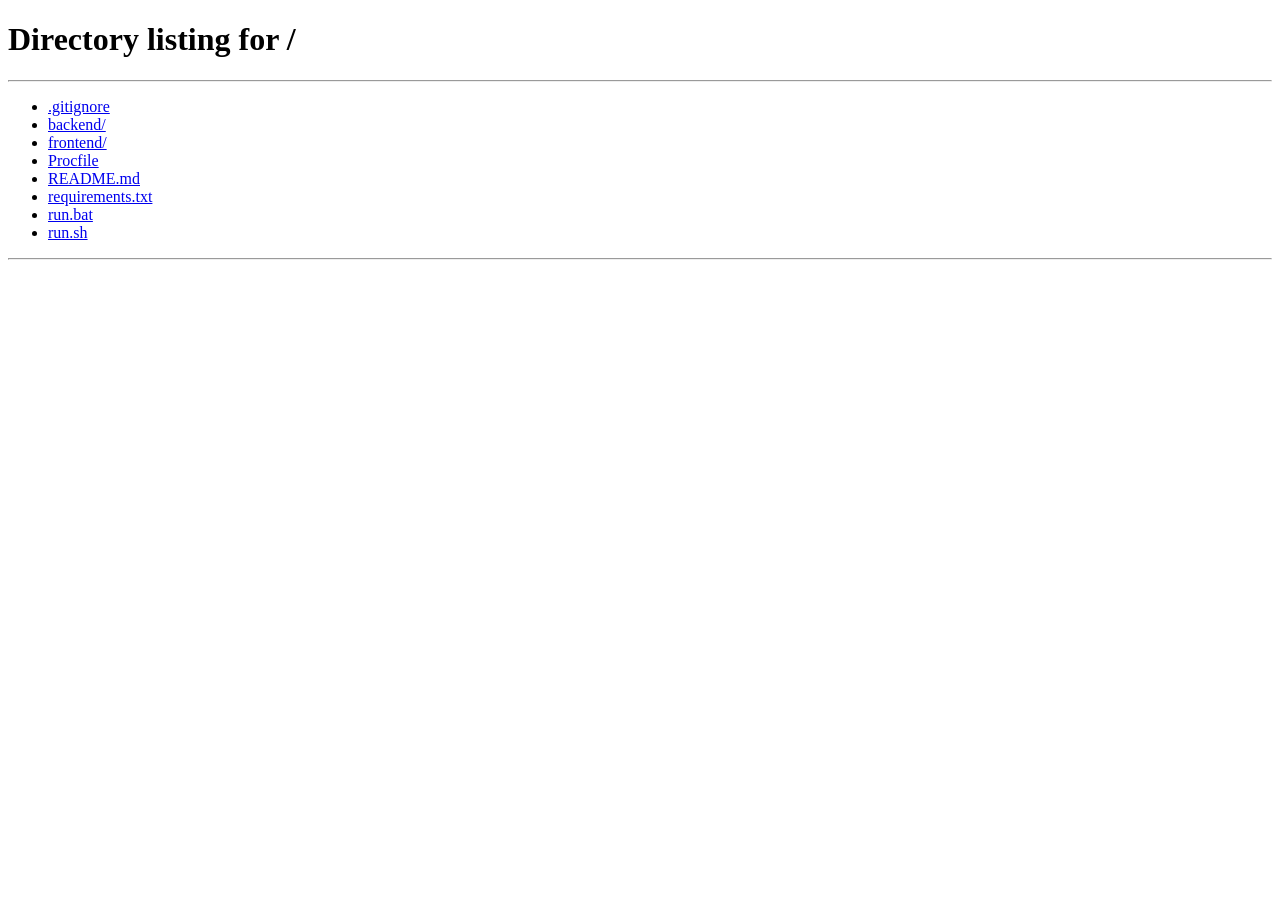
==== frontend/admin.html @ 5fcb751d "SCOPE" ====
<!DOCTYPE html><html lang="en"><head><meta charset="utf-8"><meta name="viewport" content="width=device-width,initial-scale=1"><title>SCOPE · Admin Dashboard</title><link rel="icon" type="image/png" sizes="64x64" href="/favicon.png"><link rel="shortcut icon" href="/favicon.ico"><link rel="apple-touch-icon" href="/logo.png">
<style>
:root{--navy:#0f2a43;--navy2:#16385a;--ink:#1b2a38;--teal:#0f8b8d;--teal-d:#0b6e70;--blue:#1d5a85;--mut:#64748b;--line:rgba(15,42,67,.09);--ok:#16a34a;--bad:#dc2626;--warn:#d97706;
--glass:rgba(255,255,255,.66);--sh:0 10px 34px rgba(15,42,67,.09),inset 0 1px 0 rgba(255,255,255,.95)}
*{box-sizing:border-box}html{scroll-behavior:smooth}
body{margin:0;font:14px/1.5 Inter,"Segoe UI",Roboto,system-ui,-apple-system,sans-serif;color:var(--ink);-webkit-font-smoothing:antialiased;min-height:100vh;
background:#e6eefa}
.hidden{display:none!important}button{font:inherit;cursor:pointer}h1,h2,h3,h4{margin:0;color:var(--navy);letter-spacing:-.01em}
.glass{background:var(--glass);backdrop-filter:blur(18px) saturate(160%);-webkit-backdrop-filter:blur(18px) saturate(160%);border:1px solid rgba(255,255,255,.8);border-radius:20px;box-shadow:var(--sh)}
/* header */
header{position:sticky;top:0;z-index:30;display:flex;align-items:center;gap:18px;padding:12px 28px;background:linear-gradient(135deg,rgba(15,42,67,.97),rgba(22,56,90,.95));backdrop-filter:blur(12px);box-shadow:0 6px 24px rgba(15,42,67,.25)}
.brand{display:flex;align-items:center;gap:11px;color:#fff}.lg{width:40px;height:40px;border-radius:50%;overflow:hidden;background:none;display:flex;align-items:center;justify-content:center;box-shadow:0 4px 14px rgba(25,179,181,.45)}.lg img{width:100%;height:100%;display:block;border-radius:50%;object-fit:cover}
.brand b{font-size:17px;letter-spacing:.06em}.brand small{display:block;font-size:10.5px;letter-spacing:.14em;color:#9fc4de;margin-top:-2px}
nav{display:flex;gap:4px;padding:4px;border-radius:999px;background:rgba(255,255,255,.08);margin-left:14px}
nav button{display:flex;align-items:center;gap:7px;background:none;border:0;color:#bcd3e6;padding:8px 18px;border-radius:999px;font-weight:600;font-size:13.5px;transition:.25s;white-space:nowrap}
nav button svg{width:16px;height:16px}nav button:hover{color:#fff}nav button.on{background:linear-gradient(135deg,#19b3b5,#1d78b5);color:#fff;box-shadow:0 4px 14px rgba(25,179,181,.4)}
.sp{flex:1}.live{display:flex;align-items:center;gap:8px;color:#b5d0e4;font-size:12.5px;padding:6px 12px;border-radius:99px;background:rgba(255,255,255,.07)}
.dot{width:8px;height:8px;border-radius:50%;background:#34d399;animation:pl 1.8s infinite}.dot.off{background:#f87171;animation:none}
@keyframes pl{0%{box-shadow:0 0 0 0 rgba(52,211,153,.7)}70%{box-shadow:0 0 0 8px rgba(52,211,153,0)}100%{box-shadow:0 0 0 0 rgba(52,211,153,0)}}
.out{background:rgba(255,255,255,.1);color:#fff;border:1px solid rgba(255,255,255,.18);border-radius:9px;padding:7px 15px;font-weight:600;font-size:13px;transition:.2s}.out:hover{background:rgba(255,255,255,.2)}
main{max-width:1480px;margin:auto;padding:26px 28px 50px}
.pt{display:flex;align-items:flex-end;justify-content:space-between;margin-bottom:20px;gap:12px;flex-wrap:wrap}.pt h2{font-size:24px;font-weight:800}.pt p{margin:2px 0 0;color:var(--mut)}
/* stat cards */
.cards{display:grid;grid-template-columns:repeat(3,1fr);gap:20px;margin-bottom:22px}
.st{padding:22px 24px;display:flex;align-items:center;gap:18px;position:relative;overflow:hidden;transition:transform .25s,box-shadow .25s}
.st:hover{transform:translateY(-3px);box-shadow:0 16px 40px rgba(15,42,67,.14),inset 0 1px 0 #fff}
.st:after{content:"";position:absolute;right:-40px;top:-40px;width:130px;height:130px;border-radius:50%;background:radial-gradient(circle,rgba(15,139,141,.16),transparent 70%)}
.ic{width:54px;height:54px;border-radius:16px;display:flex;align-items:center;justify-content:center;color:#fff;flex:none;box-shadow:0 8px 18px rgba(15,42,67,.2)}.ic svg{width:26px;height:26px}
.g1{background:linear-gradient(135deg,#1d78b5,#16385a)}.g2{background:linear-gradient(135deg,#34d399,#0f8b8d)}.g3{background:linear-gradient(135deg,#8b7bf0,#3a56c5)}
.st .l{font-size:12px;font-weight:700;letter-spacing:.08em;text-transform:uppercase;color:var(--mut)}.st .n{font-size:36px;font-weight:800;color:var(--navy);line-height:1.1;margin:2px 0}.st .s{font-size:12.5px;color:var(--mut)}
/* overview grid */
.ov{display:grid;grid-template-columns:minmax(0,2fr) minmax(300px,1fr);gap:20px;align-items:stretch}
.panel{padding:22px 24px;display:flex;flex-direction:column;min-width:0}
.ph{display:flex;align-items:center;justify-content:space-between;gap:10px;flex-wrap:wrap;margin-bottom:14px}.ph h3{font-size:16px}.ph p{margin:1px 0 0;color:var(--mut);font-size:12.5px}
.seg{display:flex;padding:3px;border-radius:10px;background:rgba(15,42,67,.07)}.seg button{border:0;background:none;padding:6px 13px;border-radius:8px;font-size:12.5px;font-weight:600;color:var(--mut);transition:.2s}.seg button.on{background:#fff;color:var(--teal-d);box-shadow:0 2px 8px rgba(15,42,67,.12)}
#chart{position:relative;flex:1;min-height:300px}#chart svg{width:100%;height:auto;display:block;overflow:visible}
svg text{fill:#7a8ea1;font-size:11px}svg .gl{stroke:rgba(15,42,67,.08)}.tip{position:absolute;pointer-events:none;background:var(--navy);color:#fff;padding:7px 11px;border-radius:9px;font-size:12px;transform:translate(-50%,-110%);white-space:nowrap;box-shadow:0 8px 20px rgba(15,42,67,.3);opacity:0;transition:opacity .15s;z-index:3}
.cm{display:flex;gap:22px;margin-bottom:6px}.cm div{font-size:12px;color:var(--mut)}.cm b{display:block;font-size:20px;color:var(--navy)}
/* feed */
.feed{flex:1;overflow-y:auto;max-height:420px;margin:0 -8px;padding:0 8px}.feed::-webkit-scrollbar{width:6px}.feed::-webkit-scrollbar-thumb{background:rgba(15,42,67,.18);border-radius:9px}
.fi{display:flex;gap:12px;padding:11px 10px;border-radius:12px;transition:background .2s}.fi:hover{background:rgba(15,139,141,.07)}.fi.new{animation:in .6s ease}
@keyframes in{from{opacity:0;transform:translateY(-12px);background:rgba(15,139,141,.2)}to{opacity:1;transform:none}}
.fic{width:34px;height:34px;border-radius:10px;display:flex;align-items:center;justify-content:center;flex:none;background:rgba(15,139,141,.12);color:var(--teal-d)}.fic svg{width:17px;height:17px}
.fic.t-upload{background:rgba(217,119,6,.13);color:var(--warn)}.fic.t-prediction{background:rgba(139,123,240,.16);color:#5b46d6}.fic.t-logout{background:rgba(100,116,139,.15);color:var(--mut)}.fic.bad{background:rgba(220,38,38,.12);color:var(--bad)}
.fm{min-width:0;flex:1;font-size:13.5px}.fm .d{color:var(--mut);font-size:12px;white-space:nowrap;overflow:hidden;text-overflow:ellipsis}.fm .t{color:#8799ab;font-size:11.5px}
/* boxes / tables */
.box{overflow:hidden}.bh{display:flex;flex-wrap:wrap;gap:10px;align-items:center;padding:18px 22px;border-bottom:1px solid var(--line)}.bh h3{font-size:16px;flex:1;min-width:150px}
input,select{background:rgba(255,255,255,.85);color:var(--ink);border:1px solid rgba(15,42,67,.14);border-radius:10px;padding:8px 12px;font:inherit;min-width:0;transition:.15s}input:focus,select:focus{outline:0;border-color:var(--teal);box-shadow:0 0 0 3px rgba(15,139,141,.18)}
input[type=search],input[data-f=q]{min-width:220px}
.tw{overflow-x:auto}table{width:100%;border-collapse:collapse;min-width:680px}
th{text-align:left;font-size:11px;text-transform:uppercase;letter-spacing:.08em;color:var(--mut);padding:12px 18px;white-space:nowrap;background:rgba(15,42,67,.035);font-weight:700}th.s{cursor:pointer;user-select:none}th.s:hover{color:var(--teal-d)}th .ar{color:var(--teal)}
td{padding:13px 18px;border-top:1px solid var(--line);vertical-align:middle}tbody tr{transition:background .15s}tbody tr:hover{background:rgba(15,139,141,.06)}tr.clk{cursor:pointer}
.pill{display:inline-flex;align-items:center;gap:5px;padding:3px 11px;border-radius:99px;font-size:11.5px;font-weight:700}
.p-ok{background:rgba(22,163,74,.13);color:#15803d}.p-bad{background:rgba(220,38,38,.12);color:#b91c1c}.p-warn{background:rgba(217,119,6,.14);color:#b45309}.p-mu{background:rgba(100,116,139,.14);color:#475569}.p-in{background:rgba(15,139,141,.13);color:var(--teal-d)}
.mu{color:var(--mut)}.mono{font-family:ui-monospace,Menlo,Consolas,monospace;font-size:12.5px}.empty{padding:44px;text-align:center;color:var(--mut)}
.btn{background:linear-gradient(135deg,#12a0a2,#1d6ea8);color:#fff;border:0;border-radius:9px;padding:7px 14px;font-weight:600;font-size:12.5px;box-shadow:0 4px 12px rgba(15,139,141,.3);transition:.2s}.btn:hover{transform:translateY(-1px);box-shadow:0 7px 16px rgba(15,139,141,.38)}
.btn.g{background:rgba(255,255,255,.9);color:var(--navy);box-shadow:0 1px 4px rgba(15,42,67,.14)}
.pg{display:flex;flex-wrap:wrap;gap:10px;align-items:center;justify-content:space-between;padding:13px 22px;border-top:1px solid var(--line);color:var(--mut);font-size:12.5px}.pg div{display:flex;gap:8px;align-items:center}.pg select{padding:4px 8px;width:auto}
.pg button{background:rgba(255,255,255,.9);color:var(--navy);border:1px solid rgba(15,42,67,.14);border-radius:8px;padding:5px 12px;font-weight:600}.pg button:disabled{opacity:.4;cursor:default}
.gdot{width:9px;height:9px;border-radius:50%;background:#16a34a;box-shadow:0 0 0 3px rgba(22,163,74,.18);flex:none}
.rlink{background:none;border:0;padding:0;font-weight:700;color:var(--navy);cursor:pointer;text-decoration:none}.rlink:hover{color:var(--teal-d);text-decoration:underline}
.dsw{display:flex;flex-direction:column;gap:5px;align-items:flex-start;max-width:300px}.dsl{display:flex;flex-direction:column;gap:2px;align-items:flex-start;max-height:150px;overflow-y:auto;width:100%}.dsl:not(.open){overflow:hidden}.more{background:none;border:0;padding:0;color:var(--teal-d);font-size:12px;font-weight:700;cursor:pointer}.more:hover{text-decoration:underline}.dsl button{background:none;border:0;padding:0;color:var(--blue);font-weight:600;font-size:12.5px;text-align:left;cursor:pointer;max-width:280px;overflow:hidden;text-overflow:ellipsis;white-space:nowrap}.dsl button:hover{color:var(--teal-d);text-decoration:underline}
.who{display:flex;align-items:center;gap:10px;font-weight:700}.av{width:30px;height:30px;border-radius:50%;background:linear-gradient(135deg,#19b3b5,#1d5a85);color:#fff;display:flex;align-items:center;justify-content:center;font-size:11px;font-weight:700}
/* drawer */
#veil{position:fixed;inset:0;background:rgba(15,42,67,.35);backdrop-filter:blur(3px);opacity:0;pointer-events:none;transition:.3s;z-index:40}#veil.on{opacity:1;pointer-events:auto}
#drw{position:fixed;top:0;right:0;bottom:0;width:560px;max-width:100%;z-index:41;transform:translateX(105%);transition:transform .35s cubic-bezier(.4,0,.2,1);display:flex;flex-direction:column;border-radius:22px 0 0 22px;background:rgba(244,248,252,.93)}#drw.on{transform:none}
.dh{padding:22px 24px 16px;border-bottom:1px solid var(--line)}.dh .row{display:flex;justify-content:space-between;align-items:flex-start;gap:10px}.x{border:0;background:rgba(15,42,67,.08);border-radius:50%;width:32px;height:32px;font-size:18px;color:var(--navy)}
.ms{display:grid;grid-template-columns:repeat(4,1fr);gap:10px;margin-top:14px}.ms div{background:#fff;border-radius:12px;padding:9px 11px;box-shadow:0 1px 4px rgba(15,42,67,.08)}.ms b{display:block;font-size:19px;color:var(--navy)}.ms span{font-size:11px;color:var(--mut)}
.df{display:flex;gap:8px;flex-wrap:wrap;padding:14px 24px 4px}.df select,.df input{flex:1;min-width:120px;padding:7px 10px}
.dl{flex:1;overflow-y:auto;padding:6px 24px}.dp{padding:12px 24px;border-top:1px solid var(--line);display:flex;justify-content:space-between;align-items:center;color:var(--mut);font-size:12.5px}
.dp button{background:#fff;border:1px solid rgba(15,42,67,.14);border-radius:8px;padding:5px 12px;font-weight:600;color:var(--navy)}.dp button:disabled{opacity:.4}
.kv{display:grid;grid-template-columns:auto 1fr;gap:8px 18px;margin:10px 0 18px}.kv span:nth-child(odd){color:var(--mut)}
#mod{position:fixed;inset:0;background:rgba(15,42,67,.4);backdrop-filter:blur(4px);display:flex;align-items:center;justify-content:center;padding:16px;z-index:60}#mod>div{max-width:580px;width:100%;max-height:86vh;overflow:auto;padding:26px;background:rgba(255,255,255,.95)}
#toasts{position:fixed;top:78px;right:20px;z-index:70;display:flex;flex-direction:column;gap:10px;pointer-events:none}
.ts{display:flex;gap:11px;align-items:center;max-width:340px;padding:11px 15px;border-radius:14px;background:rgba(15,42,67,.95);color:#fff;font-size:13px;box-shadow:0 12px 30px rgba(15,42,67,.35);animation:tin .4s ease;transition:.4s}.ts.o{opacity:0;transform:translateX(30px)}.ts .fic{background:rgba(255,255,255,.14);color:#7ee7e8}
@keyframes tin{from{opacity:0;transform:translateX(40px)}to{opacity:1;transform:none}}
@media(max-width:1000px){.ov{grid-template-columns:1fr}.cards{grid-template-columns:1fr}.feed{max-height:340px}header{flex-wrap:wrap;gap:10px;padding:10px 14px}nav{order:3;width:100%;margin:0;overflow-x:auto}.sp{display:none}.live{margin-left:auto}main{padding:18px 14px 40px}}
@media(max-width:560px){.ms{grid-template-columns:repeat(2,1fr)}.st .n{font-size:30px}#drw{border-radius:0}.bh{padding:14px}input[data-f=q]{min-width:0;width:100%}}

/* ===== admin background: soft aurora light + engineering grid + flowing contour waves (light, calm, no particles) ===== */
body{background:linear-gradient(180deg,#f3f8fe 0%,#e8f1fc 55%,#e1ecfa 100%)}
#bgfx{position:fixed;inset:0;z-index:-1;pointer-events:none;overflow:hidden}
#bgfx i{position:absolute;border-radius:50%;filter:blur(70px);will-change:transform}
#bgfx .a1{width:620px;height:620px;left:-140px;top:-160px;background:radial-gradient(circle,rgba(47,125,225,.34),transparent 68%);animation:aur1 22s ease-in-out infinite alternate}
#bgfx .a2{width:680px;height:560px;right:-160px;top:-60px;background:radial-gradient(circle,rgba(25,192,184,.30),transparent 68%);animation:aur2 26s ease-in-out infinite alternate}
#bgfx .a3{width:760px;height:520px;left:32%;bottom:-260px;background:radial-gradient(circle,rgba(110,120,240,.26),transparent 68%);animation:aur3 30s ease-in-out infinite alternate}
#bgfx .grid{position:absolute;inset:0;background-image:linear-gradient(rgba(47,100,185,.07) 1px,transparent 1px),linear-gradient(90deg,rgba(47,100,185,.07) 1px,transparent 1px);background-size:48px 48px;
 -webkit-mask-image:radial-gradient(ellipse 80% 70% at 50% 35%,#000 0,transparent 100%);mask-image:radial-gradient(ellipse 80% 70% at 50% 35%,#000 0,transparent 100%)}
#bgfx .wv{position:absolute;left:0;bottom:0;width:200%;height:34vh;min-height:220px;animation:wvx 70s linear infinite;will-change:transform}
@keyframes wvx{to{transform:translateX(-50%)}}
@keyframes aur1{to{transform:translate3d(180px,120px,0) scale(1.15)}}
@keyframes aur2{to{transform:translate3d(-200px,140px,0) scale(1.1)}}
@keyframes aur3{to{transform:translate3d(-220px,-60px,0) scale(1.18)}}
@media(prefers-reduced-motion:reduce){#bgfx i,#bgfx .wv{animation:none}}
.glass{background:rgba(255,255,255,.80);border:1px solid rgba(255,255,255,.9);box-shadow:0 10px 34px rgba(30,80,160,.10),inset 0 1px 0 #fff;-webkit-backdrop-filter:blur(14px) saturate(150%);backdrop-filter:blur(14px) saturate(150%)}
header{-webkit-backdrop-filter:none;backdrop-filter:none}
</style></head><body>
<div id="bgfx" aria-hidden="true"><i class="a1"></i><i class="a2"></i><i class="a3"></i><div class="grid"></div>
<svg class="wv" viewBox="0 0 2880 320" preserveAspectRatio="none" focusable="false"><defs><linearGradient id="wg1" x1="0" x2="1"><stop offset="0" stop-color="#2f7de1"/><stop offset=".5" stop-color="#19c0b8"/><stop offset="1" stop-color="#5b7cf0"/></linearGradient><linearGradient id="wg2" x1="0" x2="1"><stop offset="0" stop-color="#19c0b8"/><stop offset=".5" stop-color="#4f8fe6"/><stop offset="1" stop-color="#19c0b8"/></linearGradient><linearGradient id="wf" x1="0" y1="0" x2="0" y2="1"><stop offset="0" stop-color="#4f8fe6" stop-opacity=".16"/><stop offset="1" stop-color="#4f8fe6" stop-opacity="0"/></linearGradient></defs><path d="M0,150.0 L20,160.0 L40,169.3 L60,177.3 L80,183.6 L100,187.8 L120,189.8 L140,189.6 L160,187.6 L180,184.0 L200,179.4 L220,174.3 L240,169.1 L260,164.3 L280,160.1 L300,156.7 L320,154.0 L340,151.8 L360,150.0 L380,148.2 L400,146.0 L420,143.3 L440,139.9 L460,135.7 L480,130.9 L500,125.7 L520,120.6 L540,116.0 L560,112.4 L580,110.4 L600,110.2 L620,112.2 L640,116.4 L660,122.7 L680,130.7 L700,140.0 L720,150.0 L740,160.0 L760,169.3 L780,177.3 L800,183.6 L820,187.8 L840,189.8 L860,189.6 L880,187.6 L900,184.0 L920,179.4 L940,174.3 L960,169.1 L980,164.3 L1000,160.1 L1020,156.7 L1040,154.0 L1060,151.8 L1080,150.0 L1100,148.2 L1120,146.0 L1140,143.3 L1160,139.9 L1180,135.7 L1200,130.9 L1220,125.7 L1240,120.6 L1260,116.0 L1280,112.4 L1300,110.4 L1320,110.2 L1340,112.2 L1360,116.4 L1380,122.7 L1400,130.7 L1420,140.0 L1440,150.0 L1460,160.0 L1480,169.3 L1500,177.3 L1520,183.6 L1540,187.8 L1560,189.8 L1580,189.6 L1600,187.6 L1620,184.0 L1640,179.4 L1660,174.3 L1680,169.1 L1700,164.3 L1720,160.1 L1740,156.7 L1760,154.0 L1780,151.8 L1800,150.0 L1820,148.2 L1840,146.0 L1860,143.3 L1880,139.9 L1900,135.7 L1920,130.9 L1940,125.7 L1960,120.6 L1980,116.0 L2000,112.4 L2020,110.4 L2040,110.2 L2060,112.2 L2080,116.4 L2100,122.7 L2120,130.7 L2140,140.0 L2160,150.0 L2180,160.0 L2200,169.3 L2220,177.3 L2240,183.6 L2260,187.8 L2280,189.8 L2300,189.6 L2320,187.6 L2340,184.0 L2360,179.4 L2380,174.3 L2400,169.1 L2420,164.3 L2440,160.1 L2460,156.7 L2480,154.0 L2500,151.8 L2520,150.0 L2540,148.2 L2560,146.0 L2580,143.3 L2600,139.9 L2620,135.7 L2640,130.9 L2660,125.7 L2680,120.6 L2700,116.0 L2720,112.4 L2740,110.4 L2760,110.2 L2780,112.2 L2800,116.4 L2820,122.7 L2840,130.7 L2860,140.0 L2880,150.0 L2880,320 L0,320 Z" fill="url(#wf)"/><path d="M0,150.0 L20,160.0 L40,169.3 L60,177.3 L80,183.6 L100,187.8 L120,189.8 L140,189.6 L160,187.6 L180,184.0 L200,179.4 L220,174.3 L240,169.1 L260,164.3 L280,160.1 L300,156.7 L320,154.0 L340,151.8 L360,150.0 L380,148.2 L400,146.0 L420,143.3 L440,139.9 L460,135.7 L480,130.9 L500,125.7 L520,120.6 L540,116.0 L560,112.4 L580,110.4 L600,110.2 L620,112.2 L640,116.4 L660,122.7 L680,130.7 L700,140.0 L720,150.0 L740,160.0 L760,169.3 L780,177.3 L800,183.6 L820,187.8 L840,189.8 L860,189.6 L880,187.6 L900,184.0 L920,179.4 L940,174.3 L960,169.1 L980,164.3 L1000,160.1 L1020,156.7 L1040,154.0 L1060,151.8 L1080,150.0 L1100,148.2 L1120,146.0 L1140,143.3 L1160,139.9 L1180,135.7 L1200,130.9 L1220,125.7 L1240,120.6 L1260,116.0 L1280,112.4 L1300,110.4 L1320,110.2 L1340,112.2 L1360,116.4 L1380,122.7 L1400,130.7 L1420,140.0 L1440,150.0 L1460,160.0 L1480,169.3 L1500,177.3 L1520,183.6 L1540,187.8 L1560,189.8 L1580,189.6 L1600,187.6 L1620,184.0 L1640,179.4 L1660,174.3 L1680,169.1 L1700,164.3 L1720,160.1 L1740,156.7 L1760,154.0 L1780,151.8 L1800,150.0 L1820,148.2 L1840,146.0 L1860,143.3 L1880,139.9 L1900,135.7 L1920,130.9 L1940,125.7 L1960,120.6 L1980,116.0 L2000,112.4 L2020,110.4 L2040,110.2 L2060,112.2 L2080,116.4 L2100,122.7 L2120,130.7 L2140,140.0 L2160,150.0 L2180,160.0 L2200,169.3 L2220,177.3 L2240,183.6 L2260,187.8 L2280,189.8 L2300,189.6 L2320,187.6 L2340,184.0 L2360,179.4 L2380,174.3 L2400,169.1 L2420,164.3 L2440,160.1 L2460,156.7 L2480,154.0 L2500,151.8 L2520,150.0 L2540,148.2 L2560,146.0 L2580,143.3 L2600,139.9 L2620,135.7 L2640,130.9 L2660,125.7 L2680,120.6 L2700,116.0 L2720,112.4 L2740,110.4 L2760,110.2 L2780,112.2 L2800,116.4 L2820,122.7 L2840,130.7 L2860,140.0 L2880,150.0" fill="none" stroke="url(#wg1)" stroke-width="1.6" opacity="0.55"/><path d="M0,210.8 L20,209.3 L40,206.2 L60,202.0 L80,197.1 L100,192.0 L120,187.0 L140,182.5 L160,178.7 L180,175.6 L200,173.3 L220,171.5 L240,170.1 L260,168.8 L280,167.3 L300,165.4 L320,163.0 L340,160.1 L360,156.9 L380,153.5 L400,150.4 L420,147.8 L440,146.1 L460,145.8 L480,147.0 L500,150.0 L520,154.5 L540,160.6 L560,167.9 L580,175.9 L600,184.1 L620,192.0 L640,199.0 L660,204.6 L680,208.6 L700,210.7 L720,210.8 L740,209.3 L760,206.2 L780,202.0 L800,197.1 L820,192.0 L840,187.0 L860,182.5 L880,178.7 L900,175.6 L920,173.3 L940,171.5 L960,170.1 L980,168.8 L1000,167.3 L1020,165.4 L1040,163.0 L1060,160.1 L1080,156.9 L1100,153.5 L1120,150.4 L1140,147.8 L1160,146.1 L1180,145.8 L1200,147.0 L1220,150.0 L1240,154.5 L1260,160.6 L1280,167.9 L1300,175.9 L1320,184.1 L1340,192.0 L1360,199.0 L1380,204.6 L1400,208.6 L1420,210.7 L1440,210.8 L1460,209.3 L1480,206.2 L1500,202.0 L1520,197.1 L1540,192.0 L1560,187.0 L1580,182.5 L1600,178.7 L1620,175.6 L1640,173.3 L1660,171.5 L1680,170.1 L1700,168.8 L1720,167.3 L1740,165.4 L1760,163.0 L1780,160.1 L1800,156.9 L1820,153.5 L1840,150.4 L1860,147.8 L1880,146.1 L1900,145.8 L1920,147.0 L1940,150.0 L1960,154.5 L1980,160.6 L2000,167.9 L2020,175.9 L2040,184.1 L2060,192.0 L2080,199.0 L2100,204.6 L2120,208.6 L2140,210.7 L2160,210.8 L2180,209.3 L2200,206.2 L2220,202.0 L2240,197.1 L2260,192.0 L2280,187.0 L2300,182.5 L2320,178.7 L2340,175.6 L2360,173.3 L2380,171.5 L2400,170.1 L2420,168.8 L2440,167.3 L2460,165.4 L2480,163.0 L2500,160.1 L2520,156.9 L2540,153.5 L2560,150.4 L2580,147.8 L2600,146.1 L2620,145.8 L2640,147.0 L2660,150.0 L2680,154.5 L2700,160.6 L2720,167.9 L2740,175.9 L2760,184.1 L2780,192.0 L2800,199.0 L2820,204.6 L2840,208.6 L2860,210.7 L2880,210.8" fill="none" stroke="url(#wg2)" stroke-width="1.4" opacity="0.45"/><path d="M0,215.7 L20,208.0 L40,201.3 L60,195.8 L80,191.6 L100,188.6 L120,186.4 L140,184.9 L160,183.4 L180,181.8 L200,179.7 L220,177.0 L240,173.8 L260,170.1 L280,166.5 L300,163.4 L320,161.2 L340,160.5 L360,161.7 L380,165.1 L400,170.7 L420,178.5 L440,188.2 L460,199.0 L480,210.5 L500,221.8 L520,232.1 L540,240.8 L560,247.2 L580,250.9 L600,251.9 L620,250.1 L640,245.8 L660,239.7 L680,232.1 L700,223.9 L720,215.7 L740,208.0 L760,201.3 L780,195.8 L800,191.6 L820,188.6 L840,186.4 L860,184.9 L880,183.4 L900,181.8 L920,179.7 L940,177.0 L960,173.8 L980,170.1 L1000,166.5 L1020,163.4 L1040,161.2 L1060,160.5 L1080,161.7 L1100,165.1 L1120,170.7 L1140,178.5 L1160,188.2 L1180,199.0 L1200,210.5 L1220,221.8 L1240,232.1 L1260,240.8 L1280,247.2 L1300,250.9 L1320,251.9 L1340,250.1 L1360,245.8 L1380,239.7 L1400,232.1 L1420,223.9 L1440,215.7 L1460,208.0 L1480,201.3 L1500,195.8 L1520,191.6 L1540,188.6 L1560,186.4 L1580,184.9 L1600,183.4 L1620,181.8 L1640,179.7 L1660,177.0 L1680,173.8 L1700,170.1 L1720,166.5 L1740,163.4 L1760,161.2 L1780,160.5 L1800,161.7 L1820,165.1 L1840,170.7 L1860,178.5 L1880,188.2 L1900,199.0 L1920,210.5 L1940,221.8 L1960,232.1 L1980,240.8 L2000,247.2 L2020,250.9 L2040,251.9 L2060,250.1 L2080,245.8 L2100,239.7 L2120,232.1 L2140,223.9 L2160,215.7 L2180,208.0 L2200,201.3 L2220,195.8 L2240,191.6 L2260,188.6 L2280,186.4 L2300,184.9 L2320,183.4 L2340,181.8 L2360,179.7 L2380,177.0 L2400,173.8 L2420,170.1 L2440,166.5 L2460,163.4 L2480,161.2 L2500,160.5 L2520,161.7 L2540,165.1 L2560,170.7 L2580,178.5 L2600,188.2 L2620,199.0 L2640,210.5 L2660,221.8 L2680,232.1 L2700,240.8 L2720,247.2 L2740,250.9 L2760,251.9 L2780,250.1 L2800,245.8 L2820,239.7 L2840,232.1 L2860,223.9 L2880,215.7" fill="none" stroke="url(#wg1)" stroke-width="1.2" opacity="0.35"/><path d="M0,215.0 L20,214.4 L40,214.0 L60,213.7 L80,213.1 L100,212.3 L120,211.3 L140,210.0 L160,208.7 L180,207.5 L200,206.8 L220,206.9 L240,207.8 L260,209.9 L280,213.1 L300,217.4 L320,222.6 L340,228.4 L360,234.5 L380,240.4 L400,245.8 L420,250.2 L440,253.4 L460,255.1 L480,255.2 L500,253.7 L520,250.9 L540,247.0 L560,242.3 L580,237.3 L600,232.3 L620,227.6 L640,223.5 L660,220.2 L680,217.8 L700,216.1 L720,215.0 L740,214.4 L760,214.0 L780,213.7 L800,213.1 L820,212.3 L840,211.3 L860,210.0 L880,208.7 L900,207.5 L920,206.8 L940,206.9 L960,207.8 L980,209.9 L1000,213.1 L1020,217.4 L1040,222.6 L1060,228.4 L1080,234.5 L1100,240.4 L1120,245.8 L1140,250.2 L1160,253.4 L1180,255.1 L1200,255.2 L1220,253.7 L1240,250.9 L1260,247.0 L1280,242.3 L1300,237.3 L1320,232.3 L1340,227.6 L1360,223.5 L1380,220.2 L1400,217.8 L1420,216.1 L1440,215.0 L1460,214.4 L1480,214.0 L1500,213.7 L1520,213.1 L1540,212.3 L1560,211.3 L1580,210.0 L1600,208.7 L1620,207.5 L1640,206.8 L1660,206.9 L1680,207.8 L1700,209.9 L1720,213.1 L1740,217.4 L1760,222.6 L1780,228.4 L1800,234.5 L1820,240.4 L1840,245.8 L1860,250.2 L1880,253.4 L1900,255.1 L1920,255.2 L1940,253.7 L1960,250.9 L1980,247.0 L2000,242.3 L2020,237.3 L2040,232.3 L2060,227.6 L2080,223.5 L2100,220.2 L2120,217.8 L2140,216.1 L2160,215.0 L2180,214.4 L2200,214.0 L2220,213.7 L2240,213.1 L2260,212.3 L2280,211.3 L2300,210.0 L2320,208.7 L2340,207.5 L2360,206.8 L2380,206.9 L2400,207.8 L2420,209.9 L2440,213.1 L2460,217.4 L2480,222.6 L2500,228.4 L2520,234.5 L2540,240.4 L2560,245.8 L2580,250.2 L2600,253.4 L2620,255.1 L2640,255.2 L2660,253.7 L2680,250.9 L2700,247.0 L2720,242.3 L2740,237.3 L2760,232.3 L2780,227.6 L2800,223.5 L2820,220.2 L2840,217.8 L2860,216.1 L2880,215.0" fill="none" stroke="url(#wg2)" stroke-width="1.1" opacity="0.3"/><path d="M0,232.4 L20,231.7 L40,230.7 L60,229.8 L80,229.2 L100,229.2 L120,230.2 L140,232.5 L160,236.2 L180,241.2 L200,247.6 L220,254.9 L240,262.7 L260,270.6 L280,277.9 L300,284.2 L320,288.9 L340,291.7 L360,292.4 L380,290.9 L400,287.4 L420,282.1 L440,275.6 L460,268.4 L480,260.9 L500,253.7 L520,247.3 L540,242.0 L560,237.9 L580,235.0 L600,233.4 L620,232.6 L640,232.5 L660,232.6 L680,232.8 L700,232.8 L720,232.4 L740,231.7 L760,230.7 L780,229.8 L800,229.2 L820,229.2 L840,230.2 L860,232.5 L880,236.2 L900,241.2 L920,247.6 L940,254.9 L960,262.7 L980,270.6 L1000,277.9 L1020,284.2 L1040,288.9 L1060,291.7 L1080,292.4 L1100,290.9 L1120,287.4 L1140,282.1 L1160,275.6 L1180,268.4 L1200,260.9 L1220,253.7 L1240,247.3 L1260,242.0 L1280,237.9 L1300,235.0 L1320,233.4 L1340,232.6 L1360,232.5 L1380,232.6 L1400,232.8 L1420,232.8 L1440,232.4 L1460,231.7 L1480,230.7 L1500,229.8 L1520,229.2 L1540,229.2 L1560,230.2 L1580,232.5 L1600,236.2 L1620,241.2 L1640,247.6 L1660,254.9 L1680,262.7 L1700,270.6 L1720,277.9 L1740,284.2 L1760,288.9 L1780,291.7 L1800,292.4 L1820,290.9 L1840,287.4 L1860,282.1 L1880,275.6 L1900,268.4 L1920,260.9 L1940,253.7 L1960,247.3 L1980,242.0 L2000,237.9 L2020,235.0 L2040,233.4 L2060,232.6 L2080,232.5 L2100,232.6 L2120,232.8 L2140,232.8 L2160,232.4 L2180,231.7 L2200,230.7 L2220,229.8 L2240,229.2 L2260,229.2 L2280,230.2 L2300,232.5 L2320,236.2 L2340,241.2 L2360,247.6 L2380,254.9 L2400,262.7 L2420,270.6 L2440,277.9 L2460,284.2 L2480,288.9 L2500,291.7 L2520,292.4 L2540,290.9 L2560,287.4 L2580,282.1 L2600,275.6 L2620,268.4 L2640,260.9 L2660,253.7 L2680,247.3 L2700,242.0 L2720,237.9 L2740,235.0 L2760,233.4 L2780,232.6 L2800,232.5 L2820,232.6 L2840,232.8 L2860,232.8 L2880,232.4" fill="none" stroke="url(#wg1)" stroke-width="1" opacity="0.22"/><path d="M0,261.8 L20,262.0 L40,262.8 L60,264.2 L80,266.4 L100,269.3 L120,273.0 L140,277.2 L160,281.8 L180,286.3 L200,290.5 L220,294.0 L240,296.6 L260,298.0 L280,298.2 L300,297.1 L320,294.7 L340,291.3 L360,287.2 L380,282.6 L400,277.9 L420,273.4 L440,269.4 L460,266.1 L480,263.6 L500,262.0 L520,261.1 L540,260.8 L560,260.9 L580,261.3 L600,261.8 L620,262.2 L640,262.3 L660,262.3 L680,262.1 L700,261.9 L720,261.8 L740,262.0 L760,262.8 L780,264.2 L800,266.4 L820,269.3 L840,273.0 L860,277.2 L880,281.8 L900,286.3 L920,290.5 L940,294.0 L960,296.6 L980,298.0 L1000,298.2 L1020,297.1 L1040,294.7 L1060,291.3 L1080,287.2 L1100,282.6 L1120,277.9 L1140,273.4 L1160,269.4 L1180,266.1 L1200,263.6 L1220,262.0 L1240,261.1 L1260,260.8 L1280,260.9 L1300,261.3 L1320,261.8 L1340,262.2 L1360,262.3 L1380,262.3 L1400,262.1 L1420,261.9 L1440,261.8 L1460,262.0 L1480,262.8 L1500,264.2 L1520,266.4 L1540,269.3 L1560,273.0 L1580,277.2 L1600,281.8 L1620,286.3 L1640,290.5 L1660,294.0 L1680,296.6 L1700,298.0 L1720,298.2 L1740,297.1 L1760,294.7 L1780,291.3 L1800,287.2 L1820,282.6 L1840,277.9 L1860,273.4 L1880,269.4 L1900,266.1 L1920,263.6 L1940,262.0 L1960,261.1 L1980,260.8 L2000,260.9 L2020,261.3 L2040,261.8 L2060,262.2 L2080,262.3 L2100,262.3 L2120,262.1 L2140,261.9 L2160,261.8 L2180,262.0 L2200,262.8 L2220,264.2 L2240,266.4 L2260,269.3 L2280,273.0 L2300,277.2 L2320,281.8 L2340,286.3 L2360,290.5 L2380,294.0 L2400,296.6 L2420,298.0 L2440,298.2 L2460,297.1 L2480,294.7 L2500,291.3 L2520,287.2 L2540,282.6 L2560,277.9 L2580,273.4 L2600,269.4 L2620,266.1 L2640,263.6 L2660,262.0 L2680,261.1 L2700,260.8 L2720,260.9 L2740,261.3 L2760,261.8 L2780,262.2 L2800,262.3 L2820,262.3 L2840,262.1 L2860,261.9 L2880,261.8" fill="none" stroke="url(#wg2)" stroke-width="0.9" opacity="0.18"/></svg></div>
<header><div class="brand"><div class="lg"><img src="/logo.png" alt="SCOPE logo" width="40" height="40"></div><div><b>SCOPE</b><small>ADMIN CONSOLE</small></div></div><nav id="nav"></nav><span class="sp"></span>
<span class="live"><span class="dot" id="dot"></span><span id="lt">Connecting…</span></span><button class="out" id="out">Log out</button></header>
<main id="main"></main>
<div id="veil"></div><aside id="drw" class="glass"></aside><div id="mod" class="hidden"><div class="glass" id="modc"></div></div><div id="toasts"></div>
<script>
const ss=sessionStorage,TK=ss.getItem("pcs_admin_token"),AH={headers:{Authorization:"Bearer "+TK}};
let D=null,TAB="overview",RANGE="24h",busy=false,F,SORT,PG,DR=null,DD=null,SEEN=null,BUILT="",OPEN=new Set();
const reset=()=>{F={q:"",status:"",from:"",to:""};SORT={i:null,d:1};PG={n:1,size:10}};reset();
const $=id=>document.getElementById(id);
const esc=v=>String(v??"").replace(/[&<>"']/g,c=>({"&":"&amp;","<":"&lt;",">":"&gt;",'"':"&quot;","'":"&#39;"}[c]));
const bye=()=>{ss.clear();location.replace("/")};
const IC={users:"M17 21v-2a4 4 0 0 0-4-4H5a4 4 0 0 0-4 4v2M9 11a4 4 0 1 0 0-8 4 4 0 0 0 0 8M23 21v-2a4 4 0 0 0-3-3.9M16 3.1a4 4 0 0 1 0 7.8",pulse:"M22 12h-4l-3 9L9 3l-3 9H2",
 login:"M15 3h4a2 2 0 0 1 2 2v14a2 2 0 0 1-2 2h-4M10 17l5-5-5-5M15 12H3",logout:"M9 21H5a2 2 0 0 1-2-2V5a2 2 0 0 1 2-2h4M16 17l5-5-5-5M21 12H9",
 upload:"M21 15v4a2 2 0 0 1-2 2H5a2 2 0 0 1-2-2v-4M17 8l-5-5-5 5M12 3v12",download:"M21 15v4a2 2 0 0 1-2 2H5a2 2 0 0 1-2-2v-4M7 10l5 5 5-5M12 15V3",
 prediction:"M9 3h6M10 3v6L4.5 19a1.5 1.5 0 0 0 1.3 2.2h12.4a1.5 1.5 0 0 0 1.3-2.2L14 9V3",export:"M14 3H6a2 2 0 0 0-2 2v14a2 2 0 0 0 2 2h12a2 2 0 0 0 2-2V9zM14 3v6h6M12 18v-6M9 15l3 3 3-3",
 db:"M3 5c0-1.1 4-2 9-2s9 .9 9 2-4 2-9 2-9-.9-9-2zM3 5v14c0 1.1 4 2 9 2s9-.9 9-2V5M3 12c0 1.1 4 2 9 2s9-.9 9-2",ov:"M3 3h7v9H3zM14 3h7v5h-7zM14 12h7v9h-7zM3 16h7v5H3z"};
const svg=(k,s="")=>`<svg viewBox="0 0 24 24" fill="none" stroke="currentColor" stroke-width="2" stroke-linecap="round" stroke-linejoin="round" ${s}><path d="${IC[k]||IC.pulse}"/></svg>`;
const TABS=[["overview","Overview","ov"],["users","Users","users"],["predictions","Predictions","prediction"]];
const TL={login:"Login",logout:"Logout",upload:"Dataset upload",prediction:"Single prediction",export:"Result export",download:"Dataset download"};
const P=s=>String(s).replace(" ","T"),NOW=()=>D&&D.server_time?new Date(P(D.server_time)).getTime():Date.now(),ago=t=>{if(!t)return"—";const s=Math.max(0,(NOW()-new Date(P(t)))/1e3);if(s<10)return"just now";if(s<60)return Math.floor(s)+"s ago";if(s<3600)return Math.floor(s/60)+"m ago";if(s<86400)return Math.floor(s/3600)+"h ago";return Math.floor(s/86400)+"d ago"};
const rel=t=>{if(!t)return'<span class="mu">—</span>';const s=Math.max(0,(NOW()-new Date(P(t)))/1e3),f=(n,u)=>`${n} ${u}${n===1?"":"s"} ago`;
 if(s<60)return"just now";const m=Math.floor(s/60);if(m<60)return f(m,"minute");const h=Math.floor(m/60);if(h<24)return f(h,"hour");const d=Math.floor(h/24);if(d<7)return f(d,"day");
 if(d<30)return f(Math.floor(d/7),"week");return f(Math.max(1,Math.floor(d/30)),"month")};
const ts=t=>t?`<span>${esc(t)}</span><div class="mu" style="font-size:11.5px">${ago(t)}</div>`:'<span class="mu">—</span>';
const pill=(t,c)=>`<span class="pill p-${c}">${esc(t)}</span>`,stc=s=>({success:"ok",failed:"bad",duplicate:"warn"}[s]||"mu");
const sz=b=>b==null?"—":b<1024?b+" B":b<1048576?(b/1024).toFixed(1)+" KB":(b/1048576).toFixed(1)+" MB";
const hit=(o,q)=>!q||JSON.stringify(o).toLowerCase().includes(q.toLowerCase());
const fin=f=>/pass|stable|✓/i.test(f)?"ok":/fail/i.test(f)?"bad":"warn";
const inR=(d,f)=>(!f.from||d.slice(0,10)>=f.from)&&(!f.to||d.slice(0,10)<=f.to);
const ini=r=>esc(String(r).slice(-3).toUpperCase());
function msg(a){const r=`<b>${esc(a.roll||"unknown")}</b>`,d=esc(a.detail||"");
 if(a.status==="failed")return{h:a.type==="login"?`Failed login attempt for ${r}`:`${r} — ${(TL[a.type]||a.type).toLowerCase()} failed`,d};
 return{h:({login:`${r} logged in`,logout:`${r} logged out`,upload:a.status==="duplicate"?`${r} re-uploaded an existing dataset`:`${r} uploaded a dataset`,prediction:`${r} ran a single prediction`,export:`${r} exported results`,download:`${r} downloaded a dataset`}[a.type]||`${r} — ${esc(a.type)}`),d:a.type==="login"||a.type==="logout"?"":d}}
const fic=a=>`fic t-${a.type} ${a.status==="failed"?"bad":""}`;

/* patch: update only when changed; keep focus + scroll */
function patch(el,html){if(el._h===html)return false;const a=document.activeElement,k=a&&el.contains(a)&&a.dataset&&a.dataset.f,pos=k&&a.selectionStart,sc=[...el.querySelectorAll(".tw,.dl")].map(e=>e.scrollTop);
 el.innerHTML=el._h=html;el.querySelectorAll(".tw,.dl").forEach((e,i)=>e.scrollTop=sc[i]||0);
 if(k){const n=el.querySelector(`[data-f="${k}"]`);if(n){n.focus();try{n.setSelectionRange(pos,pos)}catch(e){}}}return true}
function tween(el,to){const from=+el.dataset.v||0;el.dataset.v=to;if(from===to||!window.requestAnimationFrame){el.textContent=to;return}const t0=performance.now();(function f(t){const p=Math.min(1,(t-t0)/600);el.textContent=Math.round(from+(to-from)*(1-Math.pow(1-p,3)));if(p<1)requestAnimationFrame(f)})(t0)}

/* tables: cols = [label, render, sortValue] */
function table(cols,rows,clk){
 if(SORT.i!=null){const f=cols[SORT.i][2];rows=[...rows].sort((a,b)=>{const x=f(a),y=f(b);return(x>y?1:x<y?-1:0)*SORT.d})}
 window._rows=rows;
 return rows.length?`<div class="tw"><table><thead><tr>${cols.map((c,i)=>`<th ${c[2]?`class="s" data-s="${i}"`:""}>${c[0]}${SORT.i===i?`<span class="ar"> ${SORT.d>0?"▲":"▼"}</span>`:""}</th>`).join("")}</tr></thead><tbody>${rows.map((r,i)=>`<tr ${clk?`class="clk" data-i="${i}"`:""}>${cols.map(c=>`<td>${c[1](r)}</td>`).join("")}</tr>`).join("")}</tbody></table></div>`:'<div class="empty">No matching records.</div>'}
const tools=o=>`<div class="bh"><h3>${o.title}</h3>${o.status?`<select data-f="status"><option value="">All statuses</option>${o.status.map(s=>`<option ${F.status===s?"selected":""}>${s}</option>`).join("")}</select>`:""}${o.date?`<input type="date" data-f="from" value="${F.from}" title="From"><input type="date" data-f="to" value="${F.to}" title="To">`:""}${o.ph?`<input data-f="q" placeholder="${o.ph}" value="${esc(F.q)}">`:""}</div>`;
const head=t=>`<div class="pt"><div><h2>${t}</h2></div></div>`;

/* smooth monotone curve */
function curve(P){const n=P.length,d=[],m=[];for(let i=0;i<n-1;i++)d[i]=(P[i+1][1]-P[i][1])/(P[i+1][0]-P[i][0]);m[0]=d[0];m[n-1]=d[n-2];
 for(let i=1;i<n-1;i++)m[i]=d[i-1]*d[i]<=0?0:(d[i-1]+d[i])/2;
 for(let i=0;i<n-1;i++){if(d[i]===0){m[i]=m[i+1]=0}else{const a=m[i]/d[i],b=m[i+1]/d[i],s=a*a+b*b;if(s>9){const t=3/Math.sqrt(s);m[i]=t*a*d[i];m[i+1]=t*b*d[i]}}}
 let p=`M${P[0][0]},${P[0][1]}`;for(let i=0;i<n-1;i++){const h=(P[i+1][0]-P[i][0])/3;p+=`C${P[i][0]+h},${P[i][1]+m[i]*h} ${P[i+1][0]-h},${P[i+1][1]-m[i+1]*h} ${P[i+1][0]},${P[i+1][1]}`}return p}
function chart(tr){const W=760,H=320,L=36,R=14,T=18,B=30,v=tr.values,n=v.length,mx=Math.max(...v,0),step=Math.max(1,Math.ceil(mx*1.2/4)),top=step*4;
 const X=i=>L+(W-L-R)*i/(n-1),Y=x=>T+(H-T-B)*(1-x/top),pts=v.map((x,i)=>[X(i),Y(x)]),ln=curve(pts),ev=Math.ceil(n/8);
 return `<svg viewBox="0 0 ${W} ${H}" id="csv"><defs><linearGradient id="ag" x1="0" y1="0" x2="0" y2="1"><stop offset="0" stop-color="#19b3b5" stop-opacity=".42"/><stop offset="1" stop-color="#19b3b5" stop-opacity="0"/></linearGradient><linearGradient id="lg" x1="0" x2="1"><stop offset="0" stop-color="#1d78b5"/><stop offset="1" stop-color="#19b3b5"/></linearGradient></defs>
 ${[0,1,2,3,4].map(i=>`<line class="gl" x1="${L}" x2="${W-R}" y1="${Y(step*i)}" y2="${Y(step*i)}" stroke-dasharray="${i?"4 5":""}"/><text x="${L-8}" y="${Y(step*i)+4}" text-anchor="end">${step*i}</text>`).join("")}
 ${tr.labels.map((l,i)=>i%ev===0||i===n-1&&n<9?`<text x="${X(i)}" y="${H-8}" text-anchor="middle">${esc(l)}</text>`:"").join("")}
 <path d="${ln}L${X(n-1)},${Y(0)}L${X(0)},${Y(0)}Z" fill="url(#ag)"/><path d="${ln}" fill="none" stroke="url(#lg)" stroke-width="3.2" stroke-linecap="round"/>
 ${pts.map((p,i)=>`<circle cx="${p[0]}" cy="${p[1]}" r="${i===n-1?5.5:3}" fill="#fff" stroke="#14a3a6" stroke-width="2.2"/>`).join("")}
 <line id="cx" y1="${T}" y2="${H-B}" stroke="#14a3a6" stroke-dasharray="3 4" opacity="0"/></svg><div class="tip" id="tip"></div>`}
function hover(tr){const s=$("csv");if(!s)return;const W=760,L=36,R=14,n=tr.values.length;
 s.onmousemove=e=>{const r=s.getBoundingClientRect(),x=(e.clientX-r.left)/r.width*W,i=Math.max(0,Math.min(n-1,Math.round((x-L)/(W-L-R)*(n-1)))),px=(L+(W-L-R)*i/(n-1))/W*r.width,c=$("cx");
  c.setAttribute("x1",L+(W-L-R)*i/(n-1));c.setAttribute("x2",L+(W-L-R)*i/(n-1));c.setAttribute("opacity",1);const t=$("tip");t.style.opacity=1;t.style.left=px+"px";t.style.top="30px";t.innerHTML=`<b>${tr.values[i]}</b> active user${tr.values[i]===1?"":"s"} · ${esc(tr.labels[i])}`};
 s.onmouseleave=()=>{$("cx").setAttribute("opacity",0);$("tip").style.opacity=0}}

function renderOverview(){const s=D.stats,tr=D.trend[RANGE],tdy=D.server_time.slice(0,10),newU=D.users.filter(u=>(u.registered||"").startsWith(tdy)).length;
 if(BUILT!=="overview"){patch($("main"),"");$("main")._h=null;$("main").innerHTML=`${head("Overview")}
 <div class="cards"><div class="glass st"><div class="ic g1">${svg("users")}</div><div><div class="l">Total registered users</div><div class="n" id="c1">0</div></div></div>
 <div class="glass st"><div class="ic g2">${svg("pulse")}</div><div><div class="l">Currently active users</div><div class="n" id="c2">0</div></div></div>
 <div class="glass st"><div class="ic g3">${svg("prediction")}</div><div><div class="l">Total predictions</div><div class="n" id="c3">0</div></div></div></div>
 <div class="ov"><div class="glass panel"><div class="ph"><div><h3>Activity Trends</h3></div><div class="seg" id="seg"><button data-r="1h">Last hour</button><button data-r="24h">24 hours</button><button data-r="7d">7 days</button></div></div><div class="cm" id="cm"></div><div id="chart"></div></div>
 <div class="glass panel"><div class="ph"><div><h3>Live Activity</h3></div><span class="pill p-ok"><span class="dot" style="width:6px;height:6px"></span>LIVE</span></div><div class="feed" id="feed"></div></div></div>`;
  $("seg").onclick=e=>{const b=e.target.closest("button");if(b){RANGE=b.dataset.r;renderOverview()}};BUILT="overview"}
 tween($("c1"),s.users);tween($("c2"),s.active);tween($("c3"),s.predictions);
 document.querySelectorAll("#seg button").forEach(b=>b.classList.toggle("on",b.dataset.r===RANGE));
 const pk=Math.max(...tr.values,0),av=(tr.values.reduce((a,b)=>a+b,0)/tr.values.length).toFixed(1);
 patch($("cm"),`<div><b>${s.active}</b>active now</div><div><b>${pk}</b>peak in period</div><div><b>${av}</b>average</div>`);
 if(patch($("chart"),chart(tr)))hover(tr);
 patch($("feed"),D.activity.slice(0,25).map(a=>{const m=msg(a);return`<div class="fi ${SEEN&&a.id>SEEN?"new":""}"><div class="${fic(a)}">${svg(a.status==="failed"&&a.type==="login"?"login":a.type)}</div><div class="fm"><div>${m.h}</div>${m.d?`<div class="d" title="${m.d}">${m.d}</div>`:""}<div class="t">${esc(a.created_at.slice(11))} · ${ago(a.created_at)}</div></div></div>`}).join("")||'<div class="empty">No activity yet.</div>')}

const V={
users(){const r=D.users.filter(u=>hit([u.roll,u.dataset_list.map(d=>d.name)],F.q));
 return head("Users")+`<div class="glass box">${tools({title:`Registered users (${r.length})`,ph:"Search roll no. or dataset…"})}${table([
  ["Roll number",u=>`<div class="who">${u.active?'<span class="gdot" title="Active now"></span>':""}<button class="rlink" data-view="${esc(u.roll)}" title="Open ${esc(u.roll)}'s account">${esc(u.roll)}</button></div>`,u=>u.roll],
  ["Last login",u=>rel(u.last_login||u.last_used||u.registered),u=>u.last_login||u.last_used||u.registered||""],
  ["Datasets",u=>{const L=u.dataset_list,n=L.length;if(!n)return'<span class="mu">—</span>';const open=OPEN.has(u.roll),v=open?L:L.slice(0,2),b=d=>`<button data-view="${esc(u.roll)}" data-ds="${d.id}" title="${esc(d.name)}">${esc(d.name)}</button>`;
   return`<div class="dsw"><span class="pill p-in">${n} dataset${n===1?"":"s"}</span><div class="dsl ${open?"open":""}">${v.map(b).join("")}</div>${n>2?`<button class="more" data-more="${esc(u.roll)}">${open?"Show less":"+"+(n-2)+" more"}</button>`:""}</div>`},u=>u.dataset_list.length],
  ["Registered",u=>`<span class="mu">${esc(u.registered||"—")}</span>`,u=>u.registered||""],
  ["",u=>`<button class="btn" data-hist="${esc(u.roll)}">View history</button>`]],r)}</div>`},
predictions(){const r=D.predictions;
 return head("Single cathode predictions")+`<div class="glass box">${tools({title:`Predictions (${r.length})`})}${table([["Roll number",p=>`<div class="who">${esc(p.roll)}</div>`,p=>p.roll],["Cathode",p=>`<b>${esc(p.formula)}</b>`,p=>p.formula||""],["Model",p=>pill(p.model,"in"),p=>p.model],["Predicted log k*",p=>`<span class="mono">${(+p.result.pred_log).toFixed(3)}</span>`,p=>+p.result.pred_log],["Result",p=>pill(p.result.final,fin(p.result.final)),p=>p.result.final||""],["Timestamp",p=>`<span title="${esc(p.created)}">${rel(p.created)}</span>`,p=>p.created]],r,1)}</div>`}};

function bind(m){m.querySelectorAll("[data-f]").forEach(e=>e.oninput=e.onchange=()=>{F[e.dataset.f]=e.value;PG.n=1;render()});
 m.querySelectorAll("th[data-s]").forEach(th=>th.onclick=()=>{const i=+th.dataset.s;SORT=SORT.i===i?{i,d:-SORT.d}:{i,d:1};render()});
 m.querySelectorAll("[data-more]").forEach(b=>b.onclick=e=>{e.stopPropagation();const k=b.dataset.more;OPEN.has(k)?OPEN.delete(k):OPEN.add(k);render()});
 m.querySelectorAll("[data-view]").forEach(b=>b.onclick=e=>{e.stopPropagation();openView(b.dataset.view,b.dataset.ds)});
 m.querySelectorAll("[data-hist]").forEach(b=>b.onclick=e=>{e.stopPropagation();openUser(b.dataset.hist)});
 if(TAB==="predictions")m.querySelectorAll("tr.clk").forEach(tr=>tr.onclick=()=>detail(window._rows[tr.dataset.i]))}
function render(){if(!D)return;const m=$("main");
 if(TAB==="overview"){renderOverview()}else{BUILT=TAB;if(patch(m,V[TAB]()))bind(m)}
 renderDrawer()}

/* open a user's account in the normal user interface, read-only (new tab) */
async function openView(roll,ds){const w=window.open("about:blank","_blank");
 try{const r=await fetch("/api/admin/users/"+encodeURIComponent(roll)+"/view-token",{...AH,method:"POST"});if(r.status===401||r.status===403){if(w)w.close();return bye()}if(!r.ok)throw 0;
  const j=await r.json(),url="/#view="+encodeURIComponent(j.token)+"&roll="+encodeURIComponent(roll)+(ds?"&ds="+ds:"");if(w)w.location.href=url;else location.href=url}
 catch(e){if(w)w.close();alert("Could not open that account. Please try again.")}}
/* per-user history drawer */
function openUser(r){DR={roll:r,type:"",from:"",to:"",page:1};DD=null;$("veil").classList.add("on");$("drw").classList.add("on");$("drw")._h=null;loadUser();renderDrawer()}
function closeUser(){DR=null;$("veil").classList.remove("on");$("drw").classList.remove("on")}
async function loadUser(){if(!DR)return;try{const r=await fetch("/api/admin/users/"+encodeURIComponent(DR.roll)+"/activity",AH);if(r.status===401||r.status===403)return bye();if(r.ok){DD=await r.json();renderDrawer()}}catch(e){}}
function renderDrawer(){if(!DR)return;const u=D.users.find(x=>x.roll===DR.roll)||{};if(!DD){patch($("drw"),'<div class="empty">Loading…</div>');return}
 const all=DD.activity.filter(a=>(!DR.type||a.type===DR.type)&&inR(a.created_at,DR)),pages=Math.max(1,Math.ceil(all.length/12));DR.page=Math.min(DR.page,pages);const v=all.slice((DR.page-1)*12,DR.page*12);
 const h=`<div class="dh"><div class="row"><div class="who" style="font-size:18px"><div>${esc(DR.roll)}<div style="font-weight:400;font-size:12px;color:var(--mut)">Last login ${esc(u.last_login||"—")} · last used ${ago(u.last_used)}</div></div></div><div style="display:flex;gap:8px;align-items:center">${u.active?pill("● Active","ok"):pill("Inactive","mu")}<button class="x" data-close>×</button></div></div>
 <div class="ms"><div><b>${u.logins??0}</b><span>Logins</span></div><div><b>${u.datasets??0}</b><span>Datasets</span></div><div><b>${u.predictions??0}</b><span>Predictions</span></div><div><b>${u.exports??0}</b><span>Exports</span></div></div></div>
 <div class="df"><select data-d="type"><option value="">All activities</option>${Object.entries(TL).map(([k,x])=>`<option value="${k}" ${DR.type===k?"selected":""}>${x}</option>`).join("")}</select><input type="date" data-d="from" value="${DR.from}"><input type="date" data-d="to" value="${DR.to}"></div>
 <div class="dl">${v.map(a=>{const m=msg(a);return`<div class="fi"><div class="${fic(a)}">${svg(a.type)}</div><div class="fm"><div>${esc(TL[a.type]||a.type)} ${pill(a.status,stc(a.status))}</div>${a.detail?`<div class="d" title="${esc(a.detail)}">${esc(a.detail)}</div>`:""}<div class="t">${esc(a.created_at)} · ${ago(a.created_at)}</div></div></div>`}).join("")||'<div class="empty">No activity found.</div>'}</div>
 <div class="dp"><span>${all.length} event${all.length===1?"":"s"}</span><div style="display:flex;gap:8px;align-items:center"><button data-dp="-1" ${DR.page<=1?"disabled":""}>‹</button>${DR.page} / ${pages}<button data-dp="1" ${DR.page>=pages?"disabled":""}>›</button></div></div>`;
 const d=$("drw");if(patch(d,h)){d.querySelector("[data-close]").onclick=closeUser;d.querySelectorAll("[data-d]").forEach(e=>e.oninput=e.onchange=()=>{DR[e.dataset.d]=e.value;DR.page=1;renderDrawer()});d.querySelectorAll("[data-dp]").forEach(b=>b.onclick=()=>{DR.page+=+b.dataset.dp;renderDrawer()})}}
$("veil").onclick=closeUser;addEventListener("keydown",e=>{if(e.key==="Escape"){closeUser();$("mod").classList.add("hidden")}});

function detail(p){const kv=o=>`<div class="kv">${Object.entries(o).map(([k,v])=>`<span>${esc(k)}</span><span>${esc(v==null?"—":typeof v==="number"?+v.toPrecision(5):v)}</span>`).join("")}</div>`,r=p.result;
 $("modc").innerHTML=`<h3 style="font-size:20px">${esc(p.formula)} ${pill(r.final,fin(r.final))}</h3><div class="mu" style="margin-top:4px">by <b>${esc(p.roll)}</b> · ${esc(p.created)} · ${esc(p.model)} · ${esc(p.dataset)}</div>
 <h4 style="margin-top:18px">Input cathode information</h4>${kv(p.inputs)}<h4>Prediction results</h4>${kv({"Predicted log10(k*)":r.pred_log,"Predicted k* (cm/s)":(+r.pred_k).toExponential(3),"Mahalanobis distance":r.dist,"Applicability domain":r.ad_result,"Ehull check":r.ehull_result,"ORR check":r.orr_result,"Est. cost (USD/kg)":r.cost,"Cost level":r.cost_result,"Final":r.final})}<button class="btn" onclick="document.getElementById('mod').classList.add('hidden')">Close</button>`;$("mod").classList.remove("hidden")}
$("mod").onclick=e=>{if(e.target.id==="mod")e.target.classList.add("hidden")};

function nav(){$("nav").innerHTML=TABS.map(([k,l,i])=>`<button data-t="${k}" class="${k===TAB?"on":""}">${svg(i)}${l}</button>`).join("");
 $("nav").querySelectorAll("button").forEach(b=>b.onclick=()=>{TAB=b.dataset.t;reset();BUILT="";$("main")._h=null;nav();render();scrollTo(0,0)})}
function toast(a){const m=msg(a),t=document.createElement("div");t.className="ts";t.innerHTML=`<div class="${fic(a)}">${svg(a.type)}</div><div>${m.h}</div>`;$("toasts").appendChild(t);setTimeout(()=>t.classList.add("o"),4200);setTimeout(()=>t.remove(),4700)}
async function poll(){if(busy)return;busy=true;const dot=$("dot"),lt=$("lt");
 try{const r=await fetch("/api/admin/snapshot",AH);if(r.status===401||r.status===403)return bye();if(!r.ok)throw 0;
  D=await r.json();const top=D.activity.length?D.activity[0].id:0;
  if(SEEN!==null)D.activity.filter(a=>a.id>SEEN).reverse().slice(-3).forEach(toast);
  dot.classList.remove("off");lt.textContent="Live · "+D.server_time.slice(11);render();SEEN=top;if(DR)loadUser()}
 catch(e){dot.classList.add("off");lt.textContent="Reconnecting…"}finally{busy=false}}
$("out").onclick=bye;
if(!TK)bye();else{nav();poll();setInterval(poll,3000)}
</script></body></html>
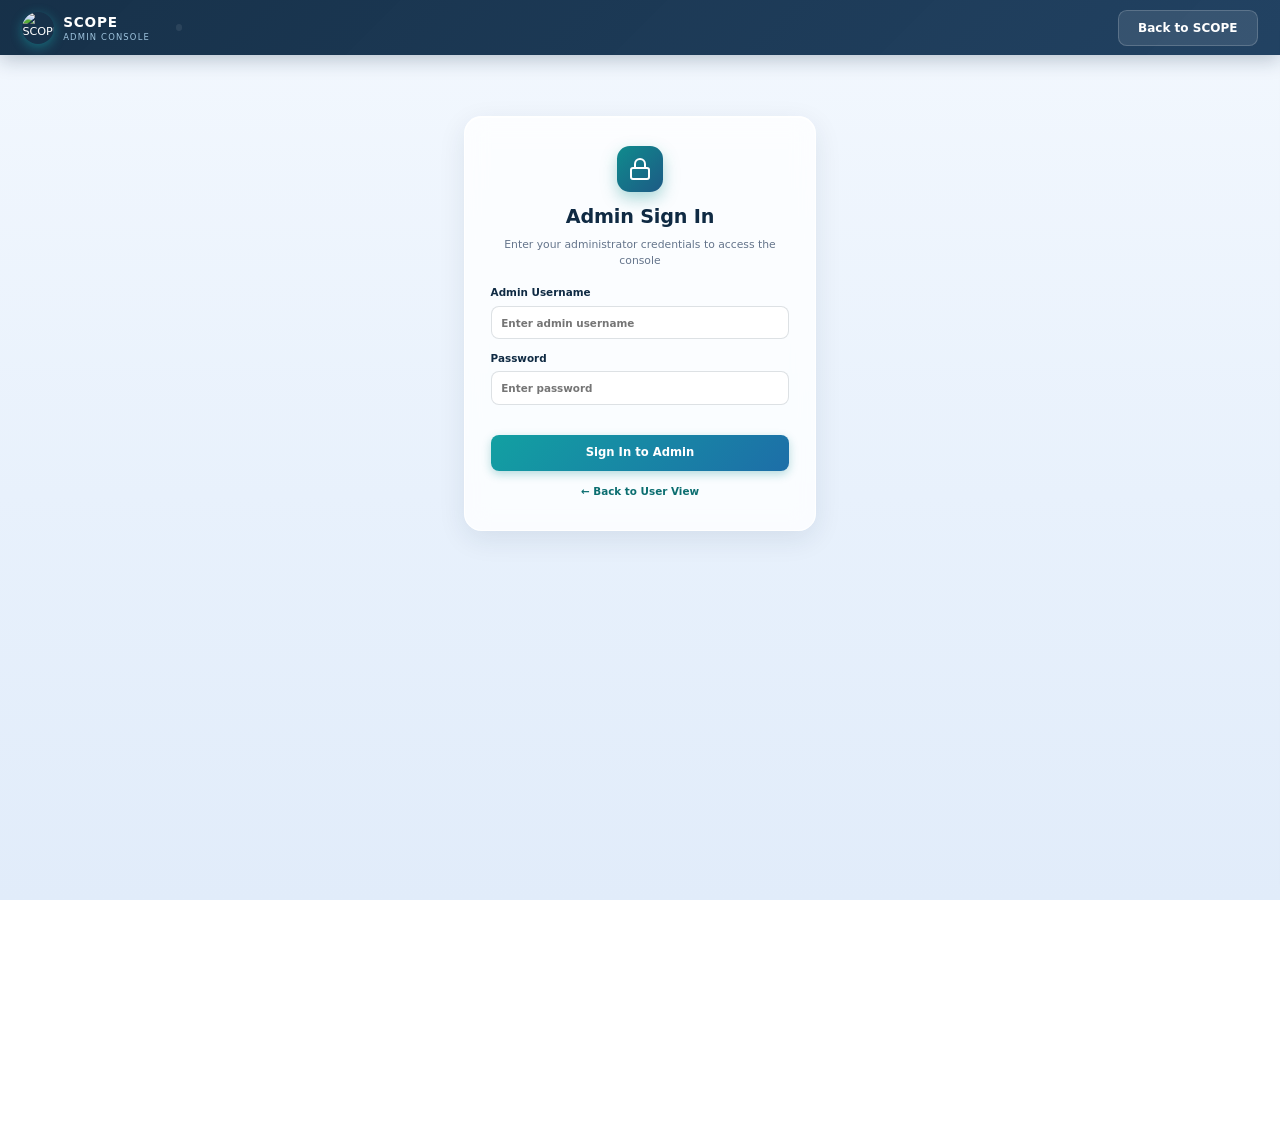
==== commit cf1bf109: "Update Scope project" ====
--- a/frontend/admin.html
+++ b/frontend/admin.html
@@ -1,23 +1,23 @@
-<!DOCTYPE html><html lang="en"><head><meta charset="utf-8"><meta name="viewport" content="width=device-width,initial-scale=1"><title>SCOPE · Admin Dashboard</title><link rel="icon" type="image/png" sizes="64x64" href="/favicon.png"><link rel="shortcut icon" href="/favicon.ico"><link rel="apple-touch-icon" href="/logo.png">
+<!DOCTYPE html><html lang="en"><head><meta charset="utf-8"><meta name="viewport" content="width=device-width,initial-scale=1"><script src="zoomfix.js"></script><title>SCOPE · Admin Dashboard</title><link rel="icon" type="image/png" sizes="64x64" href="/favicon.png?v=2"><link rel="shortcut icon" href="/favicon.ico?v=2"><link rel="apple-touch-icon" href="/logo.png?v=2">
 <style>
 :root{--navy:#0f2a43;--navy2:#16385a;--ink:#1b2a38;--teal:#0f8b8d;--teal-d:#0b6e70;--blue:#1d5a85;--mut:#64748b;--line:rgba(15,42,67,.09);--ok:#16a34a;--bad:#dc2626;--warn:#d97706;
 --glass:rgba(255,255,255,.66);--sh:0 10px 34px rgba(15,42,67,.09),inset 0 1px 0 rgba(255,255,255,.95)}
 *{box-sizing:border-box}html{scroll-behavior:smooth}
-body{margin:0;font:14px/1.5 Inter,"Segoe UI",Roboto,system-ui,-apple-system,sans-serif;color:var(--ink);-webkit-font-smoothing:antialiased;min-height:100vh;
-background:#e6eefa}
+body{margin:0;font:14px/1.5 Inter,"Segoe UI",Roboto,system-ui,-apple-system,sans-serif;color:var(--ink);-webkit-font-smoothing:antialiased;min-height:calc(100*var(--vh,1vh));
+background:#dbe8fb url(bg-app.jpg) center top/cover no-repeat fixed}
 .hidden{display:none!important}button{font:inherit;cursor:pointer}h1,h2,h3,h4{margin:0;color:var(--navy);letter-spacing:-.01em}
 .glass{background:var(--glass);backdrop-filter:blur(18px) saturate(160%);-webkit-backdrop-filter:blur(18px) saturate(160%);border:1px solid rgba(255,255,255,.8);border-radius:20px;box-shadow:var(--sh)}
 /* header */
 header{position:sticky;top:0;z-index:30;display:flex;align-items:center;gap:18px;padding:12px 28px;background:linear-gradient(135deg,rgba(15,42,67,.97),rgba(22,56,90,.95));backdrop-filter:blur(12px);box-shadow:0 6px 24px rgba(15,42,67,.25)}
 .brand{display:flex;align-items:center;gap:11px;color:#fff}.lg{width:40px;height:40px;border-radius:50%;overflow:hidden;background:none;display:flex;align-items:center;justify-content:center;box-shadow:0 4px 14px rgba(25,179,181,.45)}.lg img{width:100%;height:100%;display:block;border-radius:50%;object-fit:cover}
 .brand b{font-size:17px;letter-spacing:.06em}.brand small{display:block;font-size:10.5px;letter-spacing:.14em;color:#9fc4de;margin-top:-2px}
-nav{display:flex;gap:4px;padding:4px;border-radius:999px;background:rgba(255,255,255,.08);margin-left:14px}
-nav button{display:flex;align-items:center;gap:7px;background:none;border:0;color:#bcd3e6;padding:8px 18px;border-radius:999px;font-weight:600;font-size:13.5px;transition:.25s;white-space:nowrap}
-nav button svg{width:16px;height:16px}nav button:hover{color:#fff}nav button.on{background:linear-gradient(135deg,#19b3b5,#1d78b5);color:#fff;box-shadow:0 4px 14px rgba(25,179,181,.4)}
-.sp{flex:1}.live{display:flex;align-items:center;gap:8px;color:#b5d0e4;font-size:12.5px;padding:6px 12px;border-radius:99px;background:rgba(255,255,255,.07)}
+nav{display:flex;gap:6px;padding:4px;border-radius:999px;background:rgba(255,255,255,.08);margin-left:14px}
+nav button{display:flex;align-items:center;gap:7px;background:none;border:0;color:#bcd3e6;padding:11px 28px;border-radius:999px;font-weight:700;font-size:15.5px;transition:.25s;white-space:nowrap}
+nav button svg{width:19px;height:19px}nav button:hover{color:#fff}nav button.on{background:linear-gradient(135deg,#19b3b5,#1d78b5);color:#fff;box-shadow:0 4px 14px rgba(25,179,181,.4)}
+.sp{flex:1}.live{display:none!important;align-items:center;gap:8px;color:#b5d0e4;font-size:12.5px;padding:6px 12px;border-radius:99px;background:rgba(255,255,255,.07)}
 .dot{width:8px;height:8px;border-radius:50%;background:#34d399;animation:pl 1.8s infinite}.dot.off{background:#f87171;animation:none}
 @keyframes pl{0%{box-shadow:0 0 0 0 rgba(52,211,153,.7)}70%{box-shadow:0 0 0 8px rgba(52,211,153,0)}100%{box-shadow:0 0 0 0 rgba(52,211,153,0)}}
-.out{background:rgba(255,255,255,.1);color:#fff;border:1px solid rgba(255,255,255,.18);border-radius:9px;padding:7px 15px;font-weight:600;font-size:13px;transition:.2s}.out:hover{background:rgba(255,255,255,.2)}
+.out{background:rgba(255,255,255,.1);color:#fff;border:1px solid rgba(255,255,255,.18);border-radius:11px;padding:10px 24px;font-weight:700;font-size:15px;transition:.2s}.out:hover{background:rgba(255,255,255,.2)}
 main{max-width:1480px;margin:auto;padding:26px 28px 50px}
 .pt{display:flex;align-items:flex-end;justify-content:space-between;margin-bottom:20px;gap:12px;flex-wrap:wrap}.pt h2{font-size:24px;font-weight:800}.pt p{margin:2px 0 0;color:var(--mut)}
 /* stat cards */
@@ -41,7 +41,7 @@
 .fi{display:flex;gap:12px;padding:11px 10px;border-radius:12px;transition:background .2s}.fi:hover{background:rgba(15,139,141,.07)}.fi.new{animation:in .6s ease}
 @keyframes in{from{opacity:0;transform:translateY(-12px);background:rgba(15,139,141,.2)}to{opacity:1;transform:none}}
 .fic{width:34px;height:34px;border-radius:10px;display:flex;align-items:center;justify-content:center;flex:none;background:rgba(15,139,141,.12);color:var(--teal-d)}.fic svg{width:17px;height:17px}
-.fic.t-upload{background:rgba(217,119,6,.13);color:var(--warn)}.fic.t-prediction{background:rgba(139,123,240,.16);color:#5b46d6}.fic.t-logout{background:rgba(100,116,139,.15);color:var(--mut)}.fic.bad{background:rgba(220,38,38,.12);color:var(--bad)}
+.fic.t-upload{background:rgba(217,119,6,.13);color:var(--warn)}.fic.t-prediction{background:rgba(139,123,240,.16);color:#5b46d6}.fic.t-register{background:rgba(15,139,141,.14);color:var(--teal-d)}.fic.t-screening{background:rgba(29,120,181,.14);color:var(--blue)}.fic.t-logout{background:rgba(100,116,139,.15);color:var(--mut)}.fic.bad{background:rgba(220,38,38,.12);color:var(--bad)}
 .fm{min-width:0;flex:1;font-size:13.5px}.fm .d{color:var(--mut);font-size:12px;white-space:nowrap;overflow:hidden;text-overflow:ellipsis}.fm .t{color:#8799ab;font-size:11.5px}
 /* boxes / tables */
 .box{overflow:hidden}.bh{display:flex;flex-wrap:wrap;gap:10px;align-items:center;padding:18px 22px;border-bottom:1px solid var(--line)}.bh h3{font-size:16px;flex:1;min-width:150px}
@@ -55,11 +55,11 @@
 .mu{color:var(--mut)}.mono{font-family:ui-monospace,Menlo,Consolas,monospace;font-size:12.5px}.empty{padding:44px;text-align:center;color:var(--mut)}
 .btn{background:linear-gradient(135deg,#12a0a2,#1d6ea8);color:#fff;border:0;border-radius:9px;padding:7px 14px;font-weight:600;font-size:12.5px;box-shadow:0 4px 12px rgba(15,139,141,.3);transition:.2s}.btn:hover{transform:translateY(-1px);box-shadow:0 7px 16px rgba(15,139,141,.38)}
 .btn.g{background:rgba(255,255,255,.9);color:var(--navy);box-shadow:0 1px 4px rgba(15,42,67,.14)}
-.pg{display:flex;flex-wrap:wrap;gap:10px;align-items:center;justify-content:space-between;padding:13px 22px;border-top:1px solid var(--line);color:var(--mut);font-size:12.5px}.pg div{display:flex;gap:8px;align-items:center}.pg select{padding:4px 8px;width:auto}
-.pg button{background:rgba(255,255,255,.9);color:var(--navy);border:1px solid rgba(15,42,67,.14);border-radius:8px;padding:5px 12px;font-weight:600}.pg button:disabled{opacity:.4;cursor:default}
+
+
 .gdot{width:9px;height:9px;border-radius:50%;background:#16a34a;box-shadow:0 0 0 3px rgba(22,163,74,.18);flex:none}
 .rlink{background:none;border:0;padding:0;font-weight:700;color:var(--navy);cursor:pointer;text-decoration:none}.rlink:hover{color:var(--teal-d);text-decoration:underline}
-.dsw{display:flex;flex-direction:column;gap:5px;align-items:flex-start;max-width:300px}.dsl{display:flex;flex-direction:column;gap:2px;align-items:flex-start;max-height:150px;overflow-y:auto;width:100%}.dsl:not(.open){overflow:hidden}.more{background:none;border:0;padding:0;color:var(--teal-d);font-size:12px;font-weight:700;cursor:pointer}.more:hover{text-decoration:underline}.dsl button{background:none;border:0;padding:0;color:var(--blue);font-weight:600;font-size:12.5px;text-align:left;cursor:pointer;max-width:280px;overflow:hidden;text-overflow:ellipsis;white-space:nowrap}.dsl button:hover{color:var(--teal-d);text-decoration:underline}
+
 .who{display:flex;align-items:center;gap:10px;font-weight:700}.av{width:30px;height:30px;border-radius:50%;background:linear-gradient(135deg,#19b3b5,#1d5a85);color:#fff;display:flex;align-items:center;justify-content:center;font-size:11px;font-weight:700}
 /* drawer */
 #veil{position:fixed;inset:0;background:rgba(15,42,67,.35);backdrop-filter:blur(3px);opacity:0;pointer-events:none;transition:.3s;z-index:40}#veil.on{opacity:1;pointer-events:auto}
@@ -69,8 +69,8 @@
 .df{display:flex;gap:8px;flex-wrap:wrap;padding:14px 24px 4px}.df select,.df input{flex:1;min-width:120px;padding:7px 10px}
 .dl{flex:1;overflow-y:auto;padding:6px 24px}.dp{padding:12px 24px;border-top:1px solid var(--line);display:flex;justify-content:space-between;align-items:center;color:var(--mut);font-size:12.5px}
 .dp button{background:#fff;border:1px solid rgba(15,42,67,.14);border-radius:8px;padding:5px 12px;font-weight:600;color:var(--navy)}.dp button:disabled{opacity:.4}
-.kv{display:grid;grid-template-columns:auto 1fr;gap:8px 18px;margin:10px 0 18px}.kv span:nth-child(odd){color:var(--mut)}
-#mod{position:fixed;inset:0;background:rgba(15,42,67,.4);backdrop-filter:blur(4px);display:flex;align-items:center;justify-content:center;padding:16px;z-index:60}#mod>div{max-width:580px;width:100%;max-height:86vh;overflow:auto;padding:26px;background:rgba(255,255,255,.95)}
+
+
 #toasts{position:fixed;top:78px;right:20px;z-index:70;display:flex;flex-direction:column;gap:10px;pointer-events:none}
 .ts{display:flex;gap:11px;align-items:center;max-width:340px;padding:11px 15px;border-radius:14px;background:rgba(15,42,67,.95);color:#fff;font-size:13px;box-shadow:0 12px 30px rgba(15,42,67,.35);animation:tin .4s ease;transition:.4s}.ts.o{opacity:0;transform:translateX(30px)}.ts .fic{background:rgba(255,255,255,.14);color:#7ee7e8}
 @keyframes tin{from{opacity:0;transform:translateX(40px)}to{opacity:1;transform:none}}
@@ -79,31 +79,18 @@
 
 /* ===== admin background: soft aurora light + engineering grid + flowing contour waves (light, calm, no particles) ===== */
 body{background:linear-gradient(180deg,#f3f8fe 0%,#e8f1fc 55%,#e1ecfa 100%)}
-#bgfx{position:fixed;inset:0;z-index:-1;pointer-events:none;overflow:hidden}
-#bgfx i{position:absolute;border-radius:50%;filter:blur(70px);will-change:transform}
-#bgfx .a1{width:620px;height:620px;left:-140px;top:-160px;background:radial-gradient(circle,rgba(47,125,225,.34),transparent 68%);animation:aur1 22s ease-in-out infinite alternate}
-#bgfx .a2{width:680px;height:560px;right:-160px;top:-60px;background:radial-gradient(circle,rgba(25,192,184,.30),transparent 68%);animation:aur2 26s ease-in-out infinite alternate}
-#bgfx .a3{width:760px;height:520px;left:32%;bottom:-260px;background:radial-gradient(circle,rgba(110,120,240,.26),transparent 68%);animation:aur3 30s ease-in-out infinite alternate}
-#bgfx .grid{position:absolute;inset:0;background-image:linear-gradient(rgba(47,100,185,.07) 1px,transparent 1px),linear-gradient(90deg,rgba(47,100,185,.07) 1px,transparent 1px);background-size:48px 48px;
- -webkit-mask-image:radial-gradient(ellipse 80% 70% at 50% 35%,#000 0,transparent 100%);mask-image:radial-gradient(ellipse 80% 70% at 50% 35%,#000 0,transparent 100%)}
-#bgfx .wv{position:absolute;left:0;bottom:0;width:200%;height:34vh;min-height:220px;animation:wvx 70s linear infinite;will-change:transform}
-@keyframes wvx{to{transform:translateX(-50%)}}
-@keyframes aur1{to{transform:translate3d(180px,120px,0) scale(1.15)}}
-@keyframes aur2{to{transform:translate3d(-200px,140px,0) scale(1.1)}}
-@keyframes aur3{to{transform:translate3d(-220px,-60px,0) scale(1.18)}}
-@media(prefers-reduced-motion:reduce){#bgfx i,#bgfx .wv{animation:none}}
 .glass{background:rgba(255,255,255,.80);border:1px solid rgba(255,255,255,.9);box-shadow:0 10px 34px rgba(30,80,160,.10),inset 0 1px 0 #fff;-webkit-backdrop-filter:blur(14px) saturate(150%);backdrop-filter:blur(14px) saturate(150%)}
 header{-webkit-backdrop-filter:none;backdrop-filter:none}
+
 </style></head><body>
-<div id="bgfx" aria-hidden="true"><i class="a1"></i><i class="a2"></i><i class="a3"></i><div class="grid"></div>
-<svg class="wv" viewBox="0 0 2880 320" preserveAspectRatio="none" focusable="false"><defs><linearGradient id="wg1" x1="0" x2="1"><stop offset="0" stop-color="#2f7de1"/><stop offset=".5" stop-color="#19c0b8"/><stop offset="1" stop-color="#5b7cf0"/></linearGradient><linearGradient id="wg2" x1="0" x2="1"><stop offset="0" stop-color="#19c0b8"/><stop offset=".5" stop-color="#4f8fe6"/><stop offset="1" stop-color="#19c0b8"/></linearGradient><linearGradient id="wf" x1="0" y1="0" x2="0" y2="1"><stop offset="0" stop-color="#4f8fe6" stop-opacity=".16"/><stop offset="1" stop-color="#4f8fe6" stop-opacity="0"/></linearGradient></defs><path d="M0,150.0 L20,160.0 L40,169.3 L60,177.3 L80,183.6 L100,187.8 L120,189.8 L140,189.6 L160,187.6 L180,184.0 L200,179.4 L220,174.3 L240,169.1 L260,164.3 L280,160.1 L300,156.7 L320,154.0 L340,151.8 L360,150.0 L380,148.2 L400,146.0 L420,143.3 L440,139.9 L460,135.7 L480,130.9 L500,125.7 L520,120.6 L540,116.0 L560,112.4 L580,110.4 L600,110.2 L620,112.2 L640,116.4 L660,122.7 L680,130.7 L700,140.0 L720,150.0 L740,160.0 L760,169.3 L780,177.3 L800,183.6 L820,187.8 L840,189.8 L860,189.6 L880,187.6 L900,184.0 L920,179.4 L940,174.3 L960,169.1 L980,164.3 L1000,160.1 L1020,156.7 L1040,154.0 L1060,151.8 L1080,150.0 L1100,148.2 L1120,146.0 L1140,143.3 L1160,139.9 L1180,135.7 L1200,130.9 L1220,125.7 L1240,120.6 L1260,116.0 L1280,112.4 L1300,110.4 L1320,110.2 L1340,112.2 L1360,116.4 L1380,122.7 L1400,130.7 L1420,140.0 L1440,150.0 L1460,160.0 L1480,169.3 L1500,177.3 L1520,183.6 L1540,187.8 L1560,189.8 L1580,189.6 L1600,187.6 L1620,184.0 L1640,179.4 L1660,174.3 L1680,169.1 L1700,164.3 L1720,160.1 L1740,156.7 L1760,154.0 L1780,151.8 L1800,150.0 L1820,148.2 L1840,146.0 L1860,143.3 L1880,139.9 L1900,135.7 L1920,130.9 L1940,125.7 L1960,120.6 L1980,116.0 L2000,112.4 L2020,110.4 L2040,110.2 L2060,112.2 L2080,116.4 L2100,122.7 L2120,130.7 L2140,140.0 L2160,150.0 L2180,160.0 L2200,169.3 L2220,177.3 L2240,183.6 L2260,187.8 L2280,189.8 L2300,189.6 L2320,187.6 L2340,184.0 L2360,179.4 L2380,174.3 L2400,169.1 L2420,164.3 L2440,160.1 L2460,156.7 L2480,154.0 L2500,151.8 L2520,150.0 L2540,148.2 L2560,146.0 L2580,143.3 L2600,139.9 L2620,135.7 L2640,130.9 L2660,125.7 L2680,120.6 L2700,116.0 L2720,112.4 L2740,110.4 L2760,110.2 L2780,112.2 L2800,116.4 L2820,122.7 L2840,130.7 L2860,140.0 L2880,150.0 L2880,320 L0,320 Z" fill="url(#wf)"/><path d="M0,150.0 L20,160.0 L40,169.3 L60,177.3 L80,183.6 L100,187.8 L120,189.8 L140,189.6 L160,187.6 L180,184.0 L200,179.4 L220,174.3 L240,169.1 L260,164.3 L280,160.1 L300,156.7 L320,154.0 L340,151.8 L360,150.0 L380,148.2 L400,146.0 L420,143.3 L440,139.9 L460,135.7 L480,130.9 L500,125.7 L520,120.6 L540,116.0 L560,112.4 L580,110.4 L600,110.2 L620,112.2 L640,116.4 L660,122.7 L680,130.7 L700,140.0 L720,150.0 L740,160.0 L760,169.3 L780,177.3 L800,183.6 L820,187.8 L840,189.8 L860,189.6 L880,187.6 L900,184.0 L920,179.4 L940,174.3 L960,169.1 L980,164.3 L1000,160.1 L1020,156.7 L1040,154.0 L1060,151.8 L1080,150.0 L1100,148.2 L1120,146.0 L1140,143.3 L1160,139.9 L1180,135.7 L1200,130.9 L1220,125.7 L1240,120.6 L1260,116.0 L1280,112.4 L1300,110.4 L1320,110.2 L1340,112.2 L1360,116.4 L1380,122.7 L1400,130.7 L1420,140.0 L1440,150.0 L1460,160.0 L1480,169.3 L1500,177.3 L1520,183.6 L1540,187.8 L1560,189.8 L1580,189.6 L1600,187.6 L1620,184.0 L1640,179.4 L1660,174.3 L1680,169.1 L1700,164.3 L1720,160.1 L1740,156.7 L1760,154.0 L1780,151.8 L1800,150.0 L1820,148.2 L1840,146.0 L1860,143.3 L1880,139.9 L1900,135.7 L1920,130.9 L1940,125.7 L1960,120.6 L1980,116.0 L2000,112.4 L2020,110.4 L2040,110.2 L2060,112.2 L2080,116.4 L2100,122.7 L2120,130.7 L2140,140.0 L2160,150.0 L2180,160.0 L2200,169.3 L2220,177.3 L2240,183.6 L2260,187.8 L2280,189.8 L2300,189.6 L2320,187.6 L2340,184.0 L2360,179.4 L2380,174.3 L2400,169.1 L2420,164.3 L2440,160.1 L2460,156.7 L2480,154.0 L2500,151.8 L2520,150.0 L2540,148.2 L2560,146.0 L2580,143.3 L2600,139.9 L2620,135.7 L2640,130.9 L2660,125.7 L2680,120.6 L2700,116.0 L2720,112.4 L2740,110.4 L2760,110.2 L2780,112.2 L2800,116.4 L2820,122.7 L2840,130.7 L2860,140.0 L2880,150.0" fill="none" stroke="url(#wg1)" stroke-width="1.6" opacity="0.55"/><path d="M0,210.8 L20,209.3 L40,206.2 L60,202.0 L80,197.1 L100,192.0 L120,187.0 L140,182.5 L160,178.7 L180,175.6 L200,173.3 L220,171.5 L240,170.1 L260,168.8 L280,167.3 L300,165.4 L320,163.0 L340,160.1 L360,156.9 L380,153.5 L400,150.4 L420,147.8 L440,146.1 L460,145.8 L480,147.0 L500,150.0 L520,154.5 L540,160.6 L560,167.9 L580,175.9 L600,184.1 L620,192.0 L640,199.0 L660,204.6 L680,208.6 L700,210.7 L720,210.8 L740,209.3 L760,206.2 L780,202.0 L800,197.1 L820,192.0 L840,187.0 L860,182.5 L880,178.7 L900,175.6 L920,173.3 L940,171.5 L960,170.1 L980,168.8 L1000,167.3 L1020,165.4 L1040,163.0 L1060,160.1 L1080,156.9 L1100,153.5 L1120,150.4 L1140,147.8 L1160,146.1 L1180,145.8 L1200,147.0 L1220,150.0 L1240,154.5 L1260,160.6 L1280,167.9 L1300,175.9 L1320,184.1 L1340,192.0 L1360,199.0 L1380,204.6 L1400,208.6 L1420,210.7 L1440,210.8 L1460,209.3 L1480,206.2 L1500,202.0 L1520,197.1 L1540,192.0 L1560,187.0 L1580,182.5 L1600,178.7 L1620,175.6 L1640,173.3 L1660,171.5 L1680,170.1 L1700,168.8 L1720,167.3 L1740,165.4 L1760,163.0 L1780,160.1 L1800,156.9 L1820,153.5 L1840,150.4 L1860,147.8 L1880,146.1 L1900,145.8 L1920,147.0 L1940,150.0 L1960,154.5 L1980,160.6 L2000,167.9 L2020,175.9 L2040,184.1 L2060,192.0 L2080,199.0 L2100,204.6 L2120,208.6 L2140,210.7 L2160,210.8 L2180,209.3 L2200,206.2 L2220,202.0 L2240,197.1 L2260,192.0 L2280,187.0 L2300,182.5 L2320,178.7 L2340,175.6 L2360,173.3 L2380,171.5 L2400,170.1 L2420,168.8 L2440,167.3 L2460,165.4 L2480,163.0 L2500,160.1 L2520,156.9 L2540,153.5 L2560,150.4 L2580,147.8 L2600,146.1 L2620,145.8 L2640,147.0 L2660,150.0 L2680,154.5 L2700,160.6 L2720,167.9 L2740,175.9 L2760,184.1 L2780,192.0 L2800,199.0 L2820,204.6 L2840,208.6 L2860,210.7 L2880,210.8" fill="none" stroke="url(#wg2)" stroke-width="1.4" opacity="0.45"/><path d="M0,215.7 L20,208.0 L40,201.3 L60,195.8 L80,191.6 L100,188.6 L120,186.4 L140,184.9 L160,183.4 L180,181.8 L200,179.7 L220,177.0 L240,173.8 L260,170.1 L280,166.5 L300,163.4 L320,161.2 L340,160.5 L360,161.7 L380,165.1 L400,170.7 L420,178.5 L440,188.2 L460,199.0 L480,210.5 L500,221.8 L520,232.1 L540,240.8 L560,247.2 L580,250.9 L600,251.9 L620,250.1 L640,245.8 L660,239.7 L680,232.1 L700,223.9 L720,215.7 L740,208.0 L760,201.3 L780,195.8 L800,191.6 L820,188.6 L840,186.4 L860,184.9 L880,183.4 L900,181.8 L920,179.7 L940,177.0 L960,173.8 L980,170.1 L1000,166.5 L1020,163.4 L1040,161.2 L1060,160.5 L1080,161.7 L1100,165.1 L1120,170.7 L1140,178.5 L1160,188.2 L1180,199.0 L1200,210.5 L1220,221.8 L1240,232.1 L1260,240.8 L1280,247.2 L1300,250.9 L1320,251.9 L1340,250.1 L1360,245.8 L1380,239.7 L1400,232.1 L1420,223.9 L1440,215.7 L1460,208.0 L1480,201.3 L1500,195.8 L1520,191.6 L1540,188.6 L1560,186.4 L1580,184.9 L1600,183.4 L1620,181.8 L1640,179.7 L1660,177.0 L1680,173.8 L1700,170.1 L1720,166.5 L1740,163.4 L1760,161.2 L1780,160.5 L1800,161.7 L1820,165.1 L1840,170.7 L1860,178.5 L1880,188.2 L1900,199.0 L1920,210.5 L1940,221.8 L1960,232.1 L1980,240.8 L2000,247.2 L2020,250.9 L2040,251.9 L2060,250.1 L2080,245.8 L2100,239.7 L2120,232.1 L2140,223.9 L2160,215.7 L2180,208.0 L2200,201.3 L2220,195.8 L2240,191.6 L2260,188.6 L2280,186.4 L2300,184.9 L2320,183.4 L2340,181.8 L2360,179.7 L2380,177.0 L2400,173.8 L2420,170.1 L2440,166.5 L2460,163.4 L2480,161.2 L2500,160.5 L2520,161.7 L2540,165.1 L2560,170.7 L2580,178.5 L2600,188.2 L2620,199.0 L2640,210.5 L2660,221.8 L2680,232.1 L2700,240.8 L2720,247.2 L2740,250.9 L2760,251.9 L2780,250.1 L2800,245.8 L2820,239.7 L2840,232.1 L2860,223.9 L2880,215.7" fill="none" stroke="url(#wg1)" stroke-width="1.2" opacity="0.35"/><path d="M0,215.0 L20,214.4 L40,214.0 L60,213.7 L80,213.1 L100,212.3 L120,211.3 L140,210.0 L160,208.7 L180,207.5 L200,206.8 L220,206.9 L240,207.8 L260,209.9 L280,213.1 L300,217.4 L320,222.6 L340,228.4 L360,234.5 L380,240.4 L400,245.8 L420,250.2 L440,253.4 L460,255.1 L480,255.2 L500,253.7 L520,250.9 L540,247.0 L560,242.3 L580,237.3 L600,232.3 L620,227.6 L640,223.5 L660,220.2 L680,217.8 L700,216.1 L720,215.0 L740,214.4 L760,214.0 L780,213.7 L800,213.1 L820,212.3 L840,211.3 L860,210.0 L880,208.7 L900,207.5 L920,206.8 L940,206.9 L960,207.8 L980,209.9 L1000,213.1 L1020,217.4 L1040,222.6 L1060,228.4 L1080,234.5 L1100,240.4 L1120,245.8 L1140,250.2 L1160,253.4 L1180,255.1 L1200,255.2 L1220,253.7 L1240,250.9 L1260,247.0 L1280,242.3 L1300,237.3 L1320,232.3 L1340,227.6 L1360,223.5 L1380,220.2 L1400,217.8 L1420,216.1 L1440,215.0 L1460,214.4 L1480,214.0 L1500,213.7 L1520,213.1 L1540,212.3 L1560,211.3 L1580,210.0 L1600,208.7 L1620,207.5 L1640,206.8 L1660,206.9 L1680,207.8 L1700,209.9 L1720,213.1 L1740,217.4 L1760,222.6 L1780,228.4 L1800,234.5 L1820,240.4 L1840,245.8 L1860,250.2 L1880,253.4 L1900,255.1 L1920,255.2 L1940,253.7 L1960,250.9 L1980,247.0 L2000,242.3 L2020,237.3 L2040,232.3 L2060,227.6 L2080,223.5 L2100,220.2 L2120,217.8 L2140,216.1 L2160,215.0 L2180,214.4 L2200,214.0 L2220,213.7 L2240,213.1 L2260,212.3 L2280,211.3 L2300,210.0 L2320,208.7 L2340,207.5 L2360,206.8 L2380,206.9 L2400,207.8 L2420,209.9 L2440,213.1 L2460,217.4 L2480,222.6 L2500,228.4 L2520,234.5 L2540,240.4 L2560,245.8 L2580,250.2 L2600,253.4 L2620,255.1 L2640,255.2 L2660,253.7 L2680,250.9 L2700,247.0 L2720,242.3 L2740,237.3 L2760,232.3 L2780,227.6 L2800,223.5 L2820,220.2 L2840,217.8 L2860,216.1 L2880,215.0" fill="none" stroke="url(#wg2)" stroke-width="1.1" opacity="0.3"/><path d="M0,232.4 L20,231.7 L40,230.7 L60,229.8 L80,229.2 L100,229.2 L120,230.2 L140,232.5 L160,236.2 L180,241.2 L200,247.6 L220,254.9 L240,262.7 L260,270.6 L280,277.9 L300,284.2 L320,288.9 L340,291.7 L360,292.4 L380,290.9 L400,287.4 L420,282.1 L440,275.6 L460,268.4 L480,260.9 L500,253.7 L520,247.3 L540,242.0 L560,237.9 L580,235.0 L600,233.4 L620,232.6 L640,232.5 L660,232.6 L680,232.8 L700,232.8 L720,232.4 L740,231.7 L760,230.7 L780,229.8 L800,229.2 L820,229.2 L840,230.2 L860,232.5 L880,236.2 L900,241.2 L920,247.6 L940,254.9 L960,262.7 L980,270.6 L1000,277.9 L1020,284.2 L1040,288.9 L1060,291.7 L1080,292.4 L1100,290.9 L1120,287.4 L1140,282.1 L1160,275.6 L1180,268.4 L1200,260.9 L1220,253.7 L1240,247.3 L1260,242.0 L1280,237.9 L1300,235.0 L1320,233.4 L1340,232.6 L1360,232.5 L1380,232.6 L1400,232.8 L1420,232.8 L1440,232.4 L1460,231.7 L1480,230.7 L1500,229.8 L1520,229.2 L1540,229.2 L1560,230.2 L1580,232.5 L1600,236.2 L1620,241.2 L1640,247.6 L1660,254.9 L1680,262.7 L1700,270.6 L1720,277.9 L1740,284.2 L1760,288.9 L1780,291.7 L1800,292.4 L1820,290.9 L1840,287.4 L1860,282.1 L1880,275.6 L1900,268.4 L1920,260.9 L1940,253.7 L1960,247.3 L1980,242.0 L2000,237.9 L2020,235.0 L2040,233.4 L2060,232.6 L2080,232.5 L2100,232.6 L2120,232.8 L2140,232.8 L2160,232.4 L2180,231.7 L2200,230.7 L2220,229.8 L2240,229.2 L2260,229.2 L2280,230.2 L2300,232.5 L2320,236.2 L2340,241.2 L2360,247.6 L2380,254.9 L2400,262.7 L2420,270.6 L2440,277.9 L2460,284.2 L2480,288.9 L2500,291.7 L2520,292.4 L2540,290.9 L2560,287.4 L2580,282.1 L2600,275.6 L2620,268.4 L2640,260.9 L2660,253.7 L2680,247.3 L2700,242.0 L2720,237.9 L2740,235.0 L2760,233.4 L2780,232.6 L2800,232.5 L2820,232.6 L2840,232.8 L2860,232.8 L2880,232.4" fill="none" stroke="url(#wg1)" stroke-width="1" opacity="0.22"/><path d="M0,261.8 L20,262.0 L40,262.8 L60,264.2 L80,266.4 L100,269.3 L120,273.0 L140,277.2 L160,281.8 L180,286.3 L200,290.5 L220,294.0 L240,296.6 L260,298.0 L280,298.2 L300,297.1 L320,294.7 L340,291.3 L360,287.2 L380,282.6 L400,277.9 L420,273.4 L440,269.4 L460,266.1 L480,263.6 L500,262.0 L520,261.1 L540,260.8 L560,260.9 L580,261.3 L600,261.8 L620,262.2 L640,262.3 L660,262.3 L680,262.1 L700,261.9 L720,261.8 L740,262.0 L760,262.8 L780,264.2 L800,266.4 L820,269.3 L840,273.0 L860,277.2 L880,281.8 L900,286.3 L920,290.5 L940,294.0 L960,296.6 L980,298.0 L1000,298.2 L1020,297.1 L1040,294.7 L1060,291.3 L1080,287.2 L1100,282.6 L1120,277.9 L1140,273.4 L1160,269.4 L1180,266.1 L1200,263.6 L1220,262.0 L1240,261.1 L1260,260.8 L1280,260.9 L1300,261.3 L1320,261.8 L1340,262.2 L1360,262.3 L1380,262.3 L1400,262.1 L1420,261.9 L1440,261.8 L1460,262.0 L1480,262.8 L1500,264.2 L1520,266.4 L1540,269.3 L1560,273.0 L1580,277.2 L1600,281.8 L1620,286.3 L1640,290.5 L1660,294.0 L1680,296.6 L1700,298.0 L1720,298.2 L1740,297.1 L1760,294.7 L1780,291.3 L1800,287.2 L1820,282.6 L1840,277.9 L1860,273.4 L1880,269.4 L1900,266.1 L1920,263.6 L1940,262.0 L1960,261.1 L1980,260.8 L2000,260.9 L2020,261.3 L2040,261.8 L2060,262.2 L2080,262.3 L2100,262.3 L2120,262.1 L2140,261.9 L2160,261.8 L2180,262.0 L2200,262.8 L2220,264.2 L2240,266.4 L2260,269.3 L2280,273.0 L2300,277.2 L2320,281.8 L2340,286.3 L2360,290.5 L2380,294.0 L2400,296.6 L2420,298.0 L2440,298.2 L2460,297.1 L2480,294.7 L2500,291.3 L2520,287.2 L2540,282.6 L2560,277.9 L2580,273.4 L2600,269.4 L2620,266.1 L2640,263.6 L2660,262.0 L2680,261.1 L2700,260.8 L2720,260.9 L2740,261.3 L2760,261.8 L2780,262.2 L2800,262.3 L2820,262.3 L2840,262.1 L2860,261.9 L2880,261.8" fill="none" stroke="url(#wg2)" stroke-width="0.9" opacity="0.18"/></svg></div>
-<header><div class="brand"><div class="lg"><img src="/logo.png" alt="SCOPE logo" width="40" height="40"></div><div><b>SCOPE</b><small>ADMIN CONSOLE</small></div></div><nav id="nav"></nav><span class="sp"></span>
+<header><div class="brand"><div class="lg"><img src="/logo.png?v=2" alt="SCOPE logo" width="40" height="40"></div><div><b>SCOPE</b><small>ADMIN CONSOLE</small></div></div><nav id="nav"></nav><span class="sp"></span>
 <span class="live"><span class="dot" id="dot"></span><span id="lt">Connecting…</span></span><button class="out" id="out">Log out</button></header>
 <main id="main"></main>
-<div id="veil"></div><aside id="drw" class="glass"></aside><div id="mod" class="hidden"><div class="glass" id="modc"></div></div><div id="toasts"></div>
+<div id="veil"></div><aside id="drw" class="glass"></aside><div id="toasts"></div>
 <script>
-const ss=sessionStorage,TK=ss.getItem("pcs_admin_token"),AH={headers:{Authorization:"Bearer "+TK}};
-let D=null,TAB="overview",RANGE="24h",busy=false,F,SORT,PG,DR=null,DD=null,SEEN=null,BUILT="",OPEN=new Set();
+const ss=sessionStorage;
+let TK=ss.getItem("pcs_admin_token"),AH={headers:{Authorization:"Bearer "+(TK||"")}};
+let MD,D=null,TAB="overview",RANGE="24h",busy=false,F,SORT,PG,DR=null,DD=null,SEEN=null,BUILT="";
 const reset=()=>{F={q:"",status:"",from:"",to:""};SORT={i:null,d:1};PG={n:1,size:10}};reset();
 const $=id=>document.getElementById(id);
 const esc=v=>String(v??"").replace(/[&<>"']/g,c=>({"&":"&amp;","<":"&lt;",">":"&gt;",'"':"&quot;","'":"&#39;"}[c]));
@@ -112,24 +99,21 @@
  login:"M15 3h4a2 2 0 0 1 2 2v14a2 2 0 0 1-2 2h-4M10 17l5-5-5-5M15 12H3",logout:"M9 21H5a2 2 0 0 1-2-2V5a2 2 0 0 1 2-2h4M16 17l5-5-5-5M21 12H9",
  upload:"M21 15v4a2 2 0 0 1-2 2H5a2 2 0 0 1-2-2v-4M17 8l-5-5-5 5M12 3v12",download:"M21 15v4a2 2 0 0 1-2 2H5a2 2 0 0 1-2-2v-4M7 10l5 5 5-5M12 15V3",
  prediction:"M9 3h6M10 3v6L4.5 19a1.5 1.5 0 0 0 1.3 2.2h12.4a1.5 1.5 0 0 0 1.3-2.2L14 9V3",export:"M14 3H6a2 2 0 0 0-2 2v14a2 2 0 0 0 2 2h12a2 2 0 0 0 2-2V9zM14 3v6h6M12 18v-6M9 15l3 3 3-3",
- db:"M3 5c0-1.1 4-2 9-2s9 .9 9 2-4 2-9 2-9-.9-9-2zM3 5v14c0 1.1 4 2 9 2s9-.9 9-2V5M3 12c0 1.1 4 2 9 2s9-.9 9-2",ov:"M3 3h7v9H3zM14 3h7v5h-7zM14 12h7v9h-7zM3 16h7v5H3z"};
+ register:"M16 21v-2a4 4 0 0 0-4-4H6a4 4 0 0 0-4 4v2M9 11a4 4 0 1 0 0-8 4 4 0 0 0 0 8M19 8v6M22 11h-6",screening:"M22 3H2l8 9.5V19l4 2v-8.5z",db:"M3 5c0-1.1 4-2 9-2s9 .9 9 2-4 2-9 2-9-.9-9-2zM3 5v14c0 1.1 4 2 9 2s9-.9 9-2V5M3 12c0 1.1 4 2 9 2s9-.9 9-2",ov:"M3 3h7v9H3zM14 3h7v5h-7zM14 12h7v9h-7zM3 16h7v5H3z"};
 const svg=(k,s="")=>`<svg viewBox="0 0 24 24" fill="none" stroke="currentColor" stroke-width="2" stroke-linecap="round" stroke-linejoin="round" ${s}><path d="${IC[k]||IC.pulse}"/></svg>`;
-const TABS=[["overview","Overview","ov"],["users","Users","users"],["predictions","Predictions","prediction"]];
-const TL={login:"Login",logout:"Logout",upload:"Dataset upload",prediction:"Single prediction",export:"Result export",download:"Dataset download"};
+const TABS=[["overview","Overview","ov"],["users","Users","users"],["predictions","Predictions","prediction"],["model","Model Details","db"]];
+const TL={register:"Account creation",login:"Login",logout:"Logout",screening:"Dataset screening",upload:"Dataset upload",prediction:"Single prediction",export:"Result export",download:"Dataset download"};
 const P=s=>String(s).replace(" ","T"),NOW=()=>D&&D.server_time?new Date(P(D.server_time)).getTime():Date.now(),ago=t=>{if(!t)return"—";const s=Math.max(0,(NOW()-new Date(P(t)))/1e3);if(s<10)return"just now";if(s<60)return Math.floor(s)+"s ago";if(s<3600)return Math.floor(s/60)+"m ago";if(s<86400)return Math.floor(s/3600)+"h ago";return Math.floor(s/86400)+"d ago"};
 const rel=t=>{if(!t)return'<span class="mu">—</span>';const s=Math.max(0,(NOW()-new Date(P(t)))/1e3),f=(n,u)=>`${n} ${u}${n===1?"":"s"} ago`;
  if(s<60)return"just now";const m=Math.floor(s/60);if(m<60)return f(m,"minute");const h=Math.floor(m/60);if(h<24)return f(h,"hour");const d=Math.floor(h/24);if(d<7)return f(d,"day");
  if(d<30)return f(Math.floor(d/7),"week");return f(Math.max(1,Math.floor(d/30)),"month")};
-const ts=t=>t?`<span>${esc(t)}</span><div class="mu" style="font-size:11.5px">${ago(t)}</div>`:'<span class="mu">—</span>';
 const pill=(t,c)=>`<span class="pill p-${c}">${esc(t)}</span>`,stc=s=>({success:"ok",failed:"bad",duplicate:"warn"}[s]||"mu");
-const sz=b=>b==null?"—":b<1024?b+" B":b<1048576?(b/1024).toFixed(1)+" KB":(b/1048576).toFixed(1)+" MB";
 const hit=(o,q)=>!q||JSON.stringify(o).toLowerCase().includes(q.toLowerCase());
 const fin=f=>/pass|stable|✓/i.test(f)?"ok":/fail/i.test(f)?"bad":"warn";
 const inR=(d,f)=>(!f.from||d.slice(0,10)>=f.from)&&(!f.to||d.slice(0,10)<=f.to);
-const ini=r=>esc(String(r).slice(-3).toUpperCase());
 function msg(a){const r=`<b>${esc(a.roll||"unknown")}</b>`,d=esc(a.detail||"");
  if(a.status==="failed")return{h:a.type==="login"?`Failed login attempt for ${r}`:`${r} — ${(TL[a.type]||a.type).toLowerCase()} failed`,d};
- return{h:({login:`${r} logged in`,logout:`${r} logged out`,upload:a.status==="duplicate"?`${r} re-uploaded an existing dataset`:`${r} uploaded a dataset`,prediction:`${r} ran a single prediction`,export:`${r} exported results`,download:`${r} downloaded a dataset`}[a.type]||`${r} — ${esc(a.type)}`),d:a.type==="login"||a.type==="logout"?"":d}}
+ return{h:({login:`${r} logged in`,logout:`${r} logged out`,register:`${r} created an account`,screening:`${r} screened a dataset`,upload:a.status==="duplicate"?`${r} re-uploaded an existing dataset`:`${r} uploaded a dataset`,prediction:`${r} ran a single prediction`,export:`${r} exported results`,download:`${r} downloaded a dataset`}[a.type]||`${r} — ${esc(a.type)}`),d:a.type==="login"||a.type==="logout"||a.type==="register"?"":d}}
 const fic=a=>`fic t-${a.type} ${a.status==="failed"?"bad":""}`;
 
 /* patch: update only when changed; keep focus + scroll */
@@ -164,7 +148,7 @@
   c.setAttribute("x1",L+(W-L-R)*i/(n-1));c.setAttribute("x2",L+(W-L-R)*i/(n-1));c.setAttribute("opacity",1);const t=$("tip");t.style.opacity=1;t.style.left=px+"px";t.style.top="30px";t.innerHTML=`<b>${tr.values[i]}</b> active user${tr.values[i]===1?"":"s"} · ${esc(tr.labels[i])}`};
  s.onmouseleave=()=>{$("cx").setAttribute("opacity",0);$("tip").style.opacity=0}}
 
-function renderOverview(){const s=D.stats,tr=D.trend[RANGE],tdy=D.server_time.slice(0,10),newU=D.users.filter(u=>(u.registered||"").startsWith(tdy)).length;
+function renderOverview(){const s=D.stats,tr=D.trend[RANGE];
  if(BUILT!=="overview"){patch($("main"),"");$("main")._h=null;$("main").innerHTML=`${head("Overview")}
  <div class="cards"><div class="glass st"><div class="ic g1">${svg("users")}</div><div><div class="l">Total registered users</div><div class="n" id="c1">0</div></div></div>
  <div class="glass st"><div class="ic g2">${svg("pulse")}</div><div><div class="l">Currently active users</div><div class="n" id="c2">0</div></div></div>
@@ -180,60 +164,122 @@
  patch($("feed"),D.activity.slice(0,25).map(a=>{const m=msg(a);return`<div class="fi ${SEEN&&a.id>SEEN?"new":""}"><div class="${fic(a)}">${svg(a.status==="failed"&&a.type==="login"?"login":a.type)}</div><div class="fm"><div>${m.h}</div>${m.d?`<div class="d" title="${m.d}">${m.d}</div>`:""}<div class="t">${esc(a.created_at.slice(11))} · ${ago(a.created_at)}</div></div></div>`}).join("")||'<div class="empty">No activity yet.</div>')}
 
 const V={
-users(){const r=D.users.filter(u=>hit([u.roll,u.dataset_list.map(d=>d.name)],F.q));
- return head("Users")+`<div class="glass box">${tools({title:`Registered users (${r.length})`,ph:"Search roll no. or dataset…"})}${table([
-  ["Roll number",u=>`<div class="who">${u.active?'<span class="gdot" title="Active now"></span>':""}<button class="rlink" data-view="${esc(u.roll)}" title="Open ${esc(u.roll)}'s account">${esc(u.roll)}</button></div>`,u=>u.roll],
+users(){const r=D.users.filter(u=>hit([u.roll],F.q));
+ return head("Users")+`<div class="glass box">${tools({title:`Registered users (${r.length})`,ph:"Search username…"})}${table([
+  ["Username",u=>`<div class="who">${u.active?'<span class="gdot" title="Active now"></span>':""}<button class="rlink" data-view="${esc(u.roll)}" title="Open ${esc(u.roll)}'s account">${esc(u.roll)}</button><button class="btn g" style="padding:3px 12px;font-size:12px;margin-left:8px" data-view="${esc(u.roll)}" title="Open ${esc(u.roll)}'s account (read-only view)">View</button></div>`,u=>u.roll],
   ["Last login",u=>rel(u.last_login||u.last_used||u.registered),u=>u.last_login||u.last_used||u.registered||""],
-  ["Datasets",u=>{const L=u.dataset_list,n=L.length;if(!n)return'<span class="mu">—</span>';const open=OPEN.has(u.roll),v=open?L:L.slice(0,2),b=d=>`<button data-view="${esc(u.roll)}" data-ds="${d.id}" title="${esc(d.name)}">${esc(d.name)}</button>`;
-   return`<div class="dsw"><span class="pill p-in">${n} dataset${n===1?"":"s"}</span><div class="dsl ${open?"open":""}">${v.map(b).join("")}</div>${n>2?`<button class="more" data-more="${esc(u.roll)}">${open?"Show less":"+"+(n-2)+" more"}</button>`:""}</div>`},u=>u.dataset_list.length],
   ["Registered",u=>`<span class="mu">${esc(u.registered||"—")}</span>`,u=>u.registered||""],
-  ["",u=>`<button class="btn" data-hist="${esc(u.roll)}">View history</button>`]],r)}</div>`},
+  ["Status",u=>u.blocked?'<span class="pill p-bad">Blocked</span>':'<span class="pill p-ok">Active</span>'],
+  ["",u=>`<div style="display:flex;gap:6px;flex-wrap:wrap"><button class="btn" data-hist="${esc(u.roll)}">View history</button><button class="btn ${u.blocked?"":"g"}" data-block="${esc(u.roll)}" data-blocked="${u.blocked?1:0}">${u.blocked?"Unblock":"Block"}</button></div>`]],r)}</div>`},
+model(){
+ if(MD===undefined){MD=null;fetch("/api/admin/model-details",AH).then(r=>r.ok?r.json():r.json().then(j=>{throw new Error(j.error||"Could not load model details")})).then(j=>{MD=j;render()}).catch(e=>{MD={error:e.message};render()})}
+ if(!MD)return head("Model details")+'<div class="glass box"><div class="empty">Loading…</div></div>';
+ if(MD.error)return head("Model details")+`<div class="glass box"><div class="empty">${esc(MD.error)}</div></div>`;
+ const f=(v,d=3)=>v==null?"—":(+v).toFixed(d),sec=(t,b)=>`<div class="glass box" style="margin-bottom:18px"><div class="bh"><h3>${t}</h3></div><div style="padding:18px 22px">${b}</div></div>`;
+ const kv=a=>`<div class="ms" style="grid-template-columns:repeat(auto-fit,minmax(170px,1fr));margin:0">${a.map(([k,v])=>`<div><span class="mu" style="font-size:12px">${k}</span><b style="overflow-wrap:anywhere;white-space:normal">${v}</b></div>`).join("")}</div>`;
+ const o=MD.outputs,k=o[0];
+ const info=sec("Model",kv([["Algorithm",esc(k.model)],["Training dataset",esc(MD.dataset||"—")],["Rows in training dataset",MD.n_rows]]));
+ const met=(l,v,c)=>`<div style="background:#fff;border-radius:14px;padding:16px 18px;box-shadow:0 1px 6px rgba(15,42,67,.08);border-top:3px solid ${c}"><div class="mu" style="font-size:12px;font-weight:700;letter-spacing:.06em;text-transform:uppercase">${l}</div><div style="font-size:30px;font-weight:800;color:var(--navy);margin-top:4px">${v}</div></div>`;
+ const perf=sec("Evaluation metrics",`<div style="display:grid;grid-template-columns:repeat(auto-fit,minmax(180px,1fr));gap:14px">${met("R² (test)",f(k.test_r2),"#19b3b5")}${met("R² (cross-validation)",f(k.cv_r2),"#1d78b5")}${met("MAE",f(k.mae),"#d97706")}</div>`);
+ const shp={};MD.importance.forEach(x=>shp[x.feature]=x.value);const mx=MD.importance[0]?MD.importance[0].value:1;
+ const fl=[...MD.features].sort((a,b)=>(shp[b.name]||0)-(shp[a.name]||0));
+ const feats=sec(`Input features (${MD.features.length})`,`<div class="tw"><table><thead><tr><th>#</th><th>Feature</th><th>Description</th><th>Range</th><th>SHAP importance</th></tr></thead><tbody>${fl.map((x,i)=>{const v=shp[x.name];return`<tr><td class="mu">${i+1}</td><td><b>${esc(x.name)}</b></td><td>${esc(x.label)}</td><td class="mu">${f(x.min,2)} – ${f(x.max,2)}</td><td style="min-width:220px"><div style="display:flex;align-items:center;gap:10px"><div style="flex:1;background:rgba(15,42,67,.07);border-radius:6px;height:10px"><div style="width:${v==null?0:(v/mx*100).toFixed(1)}%;height:100%;border-radius:6px;background:linear-gradient(90deg,#19b3b5,#1d78b5)"></div></div><b class="mono">${v==null?"—":v.toFixed(3)}</b></div></td></tr>`}).join("")}</tbody></table></div>`);
+ /* actual vs predicted (training rows) */
+ const A=MD.scatter.actual,Pd=MD.scatter.pred,lo=Math.floor(Math.min(...A,...Pd)),hi=Math.ceil(Math.max(...A,...Pd)),W=460,H=400,m=48,X=v=>m+(v-lo)/(hi-lo)*(W-m-16),Y=v=>H-m-(v-lo)/(hi-lo)*(H-m-16);
+ let ticks="";for(let t=lo;t<=hi;t++)ticks+=`<line class="gl" x1="${X(t)}" y1="${Y(lo)}" x2="${X(t)}" y2="${Y(hi)}"/><line class="gl" x1="${X(lo)}" y1="${Y(t)}" x2="${X(hi)}" y2="${Y(t)}"/><text x="${X(t)}" y="${H-m+16}" text-anchor="middle">${t}</text><text x="${m-8}" y="${Y(t)+4}" text-anchor="end">${t}</text>`;
+ const pts=A.map((a,i)=>`<circle cx="${X(a).toFixed(1)}" cy="${Y(Pd[i]).toFixed(1)}" r="3.6" fill="#1d78b5" fill-opacity=".6"><title>actual ${a.toFixed(2)} · predicted ${Pd[i].toFixed(2)}</title></circle>`).join("");
+ const chart=sec("Actual vs predicted log10(k*)",`<svg viewBox="0 0 ${W} ${H}" style="width:100%;max-width:560px;display:block;margin:auto">${ticks}<line x1="${X(lo)}" y1="${Y(lo)}" x2="${X(hi)}" y2="${Y(hi)}" stroke="#d97706" stroke-dasharray="5 4" stroke-width="1.5"/>${pts}<text x="${(W+m)/2}" y="${H-6}" text-anchor="middle">Actual log10(k*)</text><text transform="translate(12 ${H/2}) rotate(-90)" text-anchor="middle">Predicted log10(k*)</text></svg>`);
+ return head("Model details")+info+perf+feats+chart},
 predictions(){const r=D.predictions;
- return head("Single cathode predictions")+`<div class="glass box">${tools({title:`Predictions (${r.length})`})}${table([["Roll number",p=>`<div class="who">${esc(p.roll)}</div>`,p=>p.roll],["Cathode",p=>`<b>${esc(p.formula)}</b>`,p=>p.formula||""],["Model",p=>pill(p.model,"in"),p=>p.model],["Predicted log k*",p=>`<span class="mono">${(+p.result.pred_log).toFixed(3)}</span>`,p=>+p.result.pred_log],["Result",p=>pill(p.result.final,fin(p.result.final)),p=>p.result.final||""],["Timestamp",p=>`<span title="${esc(p.created)}">${rel(p.created)}</span>`,p=>p.created]],r,1)}</div>`}};
+ return head("Single cathode predictions")+`<div class="glass box">${tools({title:`Predictions (${r.length})`})}${table([["Username",p=>`<div class="who">${esc(p.roll)}</div>`,p=>p.roll],["Cathode",p=>`<b>${esc(p.formula)}</b>`,p=>p.formula||""],["Result",p=>pill(p.result.final,fin(p.result.final)),p=>p.result.final||""],["Time",p=>`<span title="${esc(p.created)}">${rel(p.created)}</span>`,p=>p.created],["View prediction",p=>`<button class="btn" data-pred="${p.id}" data-roll="${esc(p.roll)}">View</button>`]],r)}</div>`}};
 
 function bind(m){m.querySelectorAll("[data-f]").forEach(e=>e.oninput=e.onchange=()=>{F[e.dataset.f]=e.value;PG.n=1;render()});
  m.querySelectorAll("th[data-s]").forEach(th=>th.onclick=()=>{const i=+th.dataset.s;SORT=SORT.i===i?{i,d:-SORT.d}:{i,d:1};render()});
- m.querySelectorAll("[data-more]").forEach(b=>b.onclick=e=>{e.stopPropagation();const k=b.dataset.more;OPEN.has(k)?OPEN.delete(k):OPEN.add(k);render()});
  m.querySelectorAll("[data-view]").forEach(b=>b.onclick=e=>{e.stopPropagation();openView(b.dataset.view,b.dataset.ds)});
  m.querySelectorAll("[data-hist]").forEach(b=>b.onclick=e=>{e.stopPropagation();openUser(b.dataset.hist)});
- if(TAB==="predictions")m.querySelectorAll("tr.clk").forEach(tr=>tr.onclick=()=>detail(window._rows[tr.dataset.i]))}
+ m.querySelectorAll("[data-block]").forEach(b=>b.onclick=async e=>{e.stopPropagation();const roll=b.dataset.block,isBlocked=b.dataset.blocked==="1",action=isBlocked?"unblock":"block";try{await fetch(`/api/admin/users/${encodeURIComponent(roll)}/${action}`,{...AH,method:"POST"});const u=D.users.find(x=>x.roll===roll);if(u)u.blocked=!isBlocked;render()}catch(err){alert("Could not "+action+" user.")}});
+ m.querySelectorAll("[data-pred]").forEach(b=>b.onclick=e=>{e.stopPropagation();openView(b.dataset.roll,null,b.dataset.pred)})}
 function render(){if(!D)return;const m=$("main");
  if(TAB==="overview"){renderOverview()}else{BUILT=TAB;if(patch(m,V[TAB]()))bind(m)}
  renderDrawer()}
 
 /* open a user's account in the normal user interface, read-only (new tab) */
-async function openView(roll,ds){const w=window.open("about:blank","_blank");
- try{const r=await fetch("/api/admin/users/"+encodeURIComponent(roll)+"/view-token",{...AH,method:"POST"});if(r.status===401||r.status===403){if(w)w.close();return bye()}if(!r.ok)throw 0;
-  const j=await r.json(),url="/#view="+encodeURIComponent(j.token)+"&roll="+encodeURIComponent(roll)+(ds?"&ds="+ds:"");if(w)w.location.href=url;else location.href=url}
+async function openView(roll,ds,pred){const w=window.open("about:blank","_blank");
+ try{const r=await fetch("/api/admin/users/"+encodeURIComponent(roll)+"/view-token",{...AH,method:"POST"});if(r.status===401||r.status===403){if(w)w.close();ss.removeItem("pcs_admin_token");TK=null;return showAdminLogin()}if(!r.ok)throw 0;
+  const j=await r.json(),url="/#view="+encodeURIComponent(j.token)+"&roll="+encodeURIComponent(roll)+(ds?"&ds="+ds:"")+(pred?"&pred="+pred:"");if(w)w.location.href=url;else location.href=url}
  catch(e){if(w)w.close();alert("Could not open that account. Please try again.")}}
 /* per-user history drawer */
 function openUser(r){DR={roll:r,type:"",from:"",to:"",page:1};DD=null;$("veil").classList.add("on");$("drw").classList.add("on");$("drw")._h=null;loadUser();renderDrawer()}
 function closeUser(){DR=null;$("veil").classList.remove("on");$("drw").classList.remove("on")}
-async function loadUser(){if(!DR)return;try{const r=await fetch("/api/admin/users/"+encodeURIComponent(DR.roll)+"/activity",AH);if(r.status===401||r.status===403)return bye();if(r.ok){DD=await r.json();renderDrawer()}}catch(e){}}
+async function loadUser(){if(!DR)return;try{const r=await fetch("/api/admin/users/"+encodeURIComponent(DR.roll)+"/activity",AH);if(r.status===401||r.status===403){ss.removeItem("pcs_admin_token");TK=null;return showAdminLogin()}if(r.ok){DD=await r.json();renderDrawer()}}catch(e){}}
 function renderDrawer(){if(!DR)return;const u=D.users.find(x=>x.roll===DR.roll)||{};if(!DD){patch($("drw"),'<div class="empty">Loading…</div>');return}
  const all=DD.activity.filter(a=>(!DR.type||a.type===DR.type)&&inR(a.created_at,DR)),pages=Math.max(1,Math.ceil(all.length/12));DR.page=Math.min(DR.page,pages);const v=all.slice((DR.page-1)*12,DR.page*12);
  const h=`<div class="dh"><div class="row"><div class="who" style="font-size:18px"><div>${esc(DR.roll)}<div style="font-weight:400;font-size:12px;color:var(--mut)">Last login ${esc(u.last_login||"—")} · last used ${ago(u.last_used)}</div></div></div><div style="display:flex;gap:8px;align-items:center">${u.active?pill("● Active","ok"):pill("Inactive","mu")}<button class="x" data-close>×</button></div></div>
  <div class="ms"><div><b>${u.logins??0}</b><span>Logins</span></div><div><b>${u.datasets??0}</b><span>Datasets</span></div><div><b>${u.predictions??0}</b><span>Predictions</span></div><div><b>${u.exports??0}</b><span>Exports</span></div></div></div>
  <div class="df"><select data-d="type"><option value="">All activities</option>${Object.entries(TL).map(([k,x])=>`<option value="${k}" ${DR.type===k?"selected":""}>${x}</option>`).join("")}</select><input type="date" data-d="from" value="${DR.from}"><input type="date" data-d="to" value="${DR.to}"></div>
- <div class="dl">${v.map(a=>{const m=msg(a);return`<div class="fi"><div class="${fic(a)}">${svg(a.type)}</div><div class="fm"><div>${esc(TL[a.type]||a.type)} ${pill(a.status,stc(a.status))}</div>${a.detail?`<div class="d" title="${esc(a.detail)}">${esc(a.detail)}</div>`:""}<div class="t">${esc(a.created_at)} · ${ago(a.created_at)}</div></div></div>`}).join("")||'<div class="empty">No activity found.</div>'}</div>
+ <div class="dl">${v.map(a=>{return`<div class="fi"><div class="${fic(a)}">${svg(a.type)}</div><div class="fm"><div>${esc(TL[a.type]||a.type)} ${pill(a.status,stc(a.status))}</div>${a.detail?`<div class="d" title="${esc(a.detail)}">${esc(a.detail)}</div>`:""}<div class="t">${esc(a.created_at)} · ${ago(a.created_at)}</div></div></div>`}).join("")||'<div class="empty">No activity found.</div>'}</div>
  <div class="dp"><span>${all.length} event${all.length===1?"":"s"}</span><div style="display:flex;gap:8px;align-items:center"><button data-dp="-1" ${DR.page<=1?"disabled":""}>‹</button>${DR.page} / ${pages}<button data-dp="1" ${DR.page>=pages?"disabled":""}>›</button></div></div>`;
  const d=$("drw");if(patch(d,h)){d.querySelector("[data-close]").onclick=closeUser;d.querySelectorAll("[data-d]").forEach(e=>e.oninput=e.onchange=()=>{DR[e.dataset.d]=e.value;DR.page=1;renderDrawer()});d.querySelectorAll("[data-dp]").forEach(b=>b.onclick=()=>{DR.page+=+b.dataset.dp;renderDrawer()})}}
-$("veil").onclick=closeUser;addEventListener("keydown",e=>{if(e.key==="Escape"){closeUser();$("mod").classList.add("hidden")}});
-
-function detail(p){const kv=o=>`<div class="kv">${Object.entries(o).map(([k,v])=>`<span>${esc(k)}</span><span>${esc(v==null?"—":typeof v==="number"?+v.toPrecision(5):v)}</span>`).join("")}</div>`,r=p.result;
- $("modc").innerHTML=`<h3 style="font-size:20px">${esc(p.formula)} ${pill(r.final,fin(r.final))}</h3><div class="mu" style="margin-top:4px">by <b>${esc(p.roll)}</b> · ${esc(p.created)} · ${esc(p.model)} · ${esc(p.dataset)}</div>
- <h4 style="margin-top:18px">Input cathode information</h4>${kv(p.inputs)}<h4>Prediction results</h4>${kv({"Predicted log10(k*)":r.pred_log,"Predicted k* (cm/s)":(+r.pred_k).toExponential(3),"Mahalanobis distance":r.dist,"Applicability domain":r.ad_result,"Ehull check":r.ehull_result,"ORR check":r.orr_result,"Est. cost (USD/kg)":r.cost,"Cost level":r.cost_result,"Final":r.final})}<button class="btn" onclick="document.getElementById('mod').classList.add('hidden')">Close</button>`;$("mod").classList.remove("hidden")}
-$("mod").onclick=e=>{if(e.target.id==="mod")e.target.classList.add("hidden")};
+$("veil").onclick=closeUser;addEventListener("keydown",e=>{if(e.key==="Escape"){closeUser()}});
+
 
 function nav(){$("nav").innerHTML=TABS.map(([k,l,i])=>`<button data-t="${k}" class="${k===TAB?"on":""}">${svg(i)}${l}</button>`).join("");
  $("nav").querySelectorAll("button").forEach(b=>b.onclick=()=>{TAB=b.dataset.t;reset();BUILT="";$("main")._h=null;nav();render();scrollTo(0,0)})}
 function toast(a){const m=msg(a),t=document.createElement("div");t.className="ts";t.innerHTML=`<div class="${fic(a)}">${svg(a.type)}</div><div>${m.h}</div>`;$("toasts").appendChild(t);setTimeout(()=>t.classList.add("o"),4200);setTimeout(()=>t.remove(),4700)}
 async function poll(){if(busy)return;busy=true;const dot=$("dot"),lt=$("lt");
- try{const r=await fetch("/api/admin/snapshot",AH);if(r.status===401||r.status===403)return bye();if(!r.ok)throw 0;
+ try{const r=await fetch("/api/admin/snapshot",AH);if(r.status===401||r.status===403){ss.removeItem("pcs_admin_token");TK=null;return showAdminLogin()}if(!r.ok)throw 0;
   D=await r.json();const top=D.activity.length?D.activity[0].id:0;
   if(SEEN!==null)D.activity.filter(a=>a.id>SEEN).reverse().slice(-3).forEach(toast);
   dot.classList.remove("off");lt.textContent="Live · "+D.server_time.slice(11);render();SEEN=top;if(DR)loadUser()}
  catch(e){dot.classList.add("off");lt.textContent="Reconnecting…"}finally{busy=false}}
+
+function showAdminLogin(){
+ $("nav").innerHTML="";
+ $("dot").classList.add("off");
+ $("lt").textContent="Login Required";
+ $("out").textContent="Back to SCOPE";
+ $("out").onclick=()=>location.replace("/");
+ $("main").innerHTML=`<div class="glass" style="max-width:440px;margin:50px auto;padding:36px 32px;box-shadow:var(--sh);border-radius:22px;text-align:center">
+  <div style="width:58px;height:58px;border-radius:16px;background:linear-gradient(135deg,#0f8b8d,#1d5a85);display:inline-flex;align-items:center;justify-content:center;color:#fff;margin-bottom:14px;box-shadow:0 8px 20px rgba(15,139,141,0.35)">
+    <svg viewBox="0 0 24 24" width="30" height="30" fill="none" stroke="currentColor" stroke-width="2" stroke-linecap="round" stroke-linejoin="round"><rect x="3" y="11" width="18" height="11" rx="2"/><path d="M7 11V7a5 5 0 0 1 10 0v4"/></svg>
+  </div>
+  <h2 style="font-size:24px;color:var(--navy);margin:0 0 6px">Admin Sign In</h2>
+  <p style="margin:0 0 20px;font-size:13.5px;color:var(--mut)">Enter your administrator credentials to access the console</p>
+  <form id="admForm" onsubmit="event.preventDefault();doAdminLogin()" style="text-align:left">
+    <label style="display:block;margin:14px 0 4px;font-weight:700;font-size:13px;color:var(--navy)">Admin Username
+      <input id="admU" placeholder="Enter admin username" autocomplete="username" required style="width:100%;margin-top:6px;height:42px">
+    </label>
+    <label style="display:block;margin:14px 0 4px;font-weight:700;font-size:13px;color:var(--navy)">Password
+      <input id="admP" type="password" placeholder="Enter password" autocomplete="current-password" required style="width:100%;margin-top:6px;height:42px">
+    </label>
+    <div id="admErr" style="color:var(--bad);font-size:13px;min-height:22px;margin:8px 0"></div>
+    <button class="btn" style="width:100%;padding:12px;font-size:14.5px;border-radius:10px" id="admBtn">Sign In to Admin</button>
+    <div style="text-align:center;margin-top:16px"><a href="/" style="font-size:13px;color:var(--teal-d);text-decoration:none;font-weight:600">← Back to User View</a></div>
+  </form>
+ </div>`;
+}
+
+async function doAdminLogin(){
+ const u=$("admU").value.trim(), p=$("admP").value, err=$("admErr"), btn=$("admBtn");
+ err.textContent=""; btn.disabled=true; btn.textContent="Signing in…";
+ try{
+  const r=await fetch("/api/admin/login",{method:"POST",headers:{"Content-Type":"application/json"},body:JSON.stringify({username:u,password:p})});
+  const j=await r.json();
+  if(!r.ok) throw new Error(j.error||"Invalid admin credentials");
+  ss.setItem("pcs_admin_token",j.token);
+  TK=j.token;
+  AH.headers.Authorization="Bearer "+TK;
+  $("out").textContent="Log out";
+  $("out").onclick=bye;
+  $("main").innerHTML="";
+  nav(); poll(); setInterval(poll,3000);
+ }catch(e){
+  err.textContent=e.message;
+ }finally{
+  btn.disabled=false; btn.textContent="Sign In to Admin";
+ }
+}
+
 $("out").onclick=bye;
-if(!TK)bye();else{nav();poll();setInterval(poll,3000)}
+if(!TK)showAdminLogin();else{nav();poll();setInterval(poll,3000)}
 </script></body></html>
